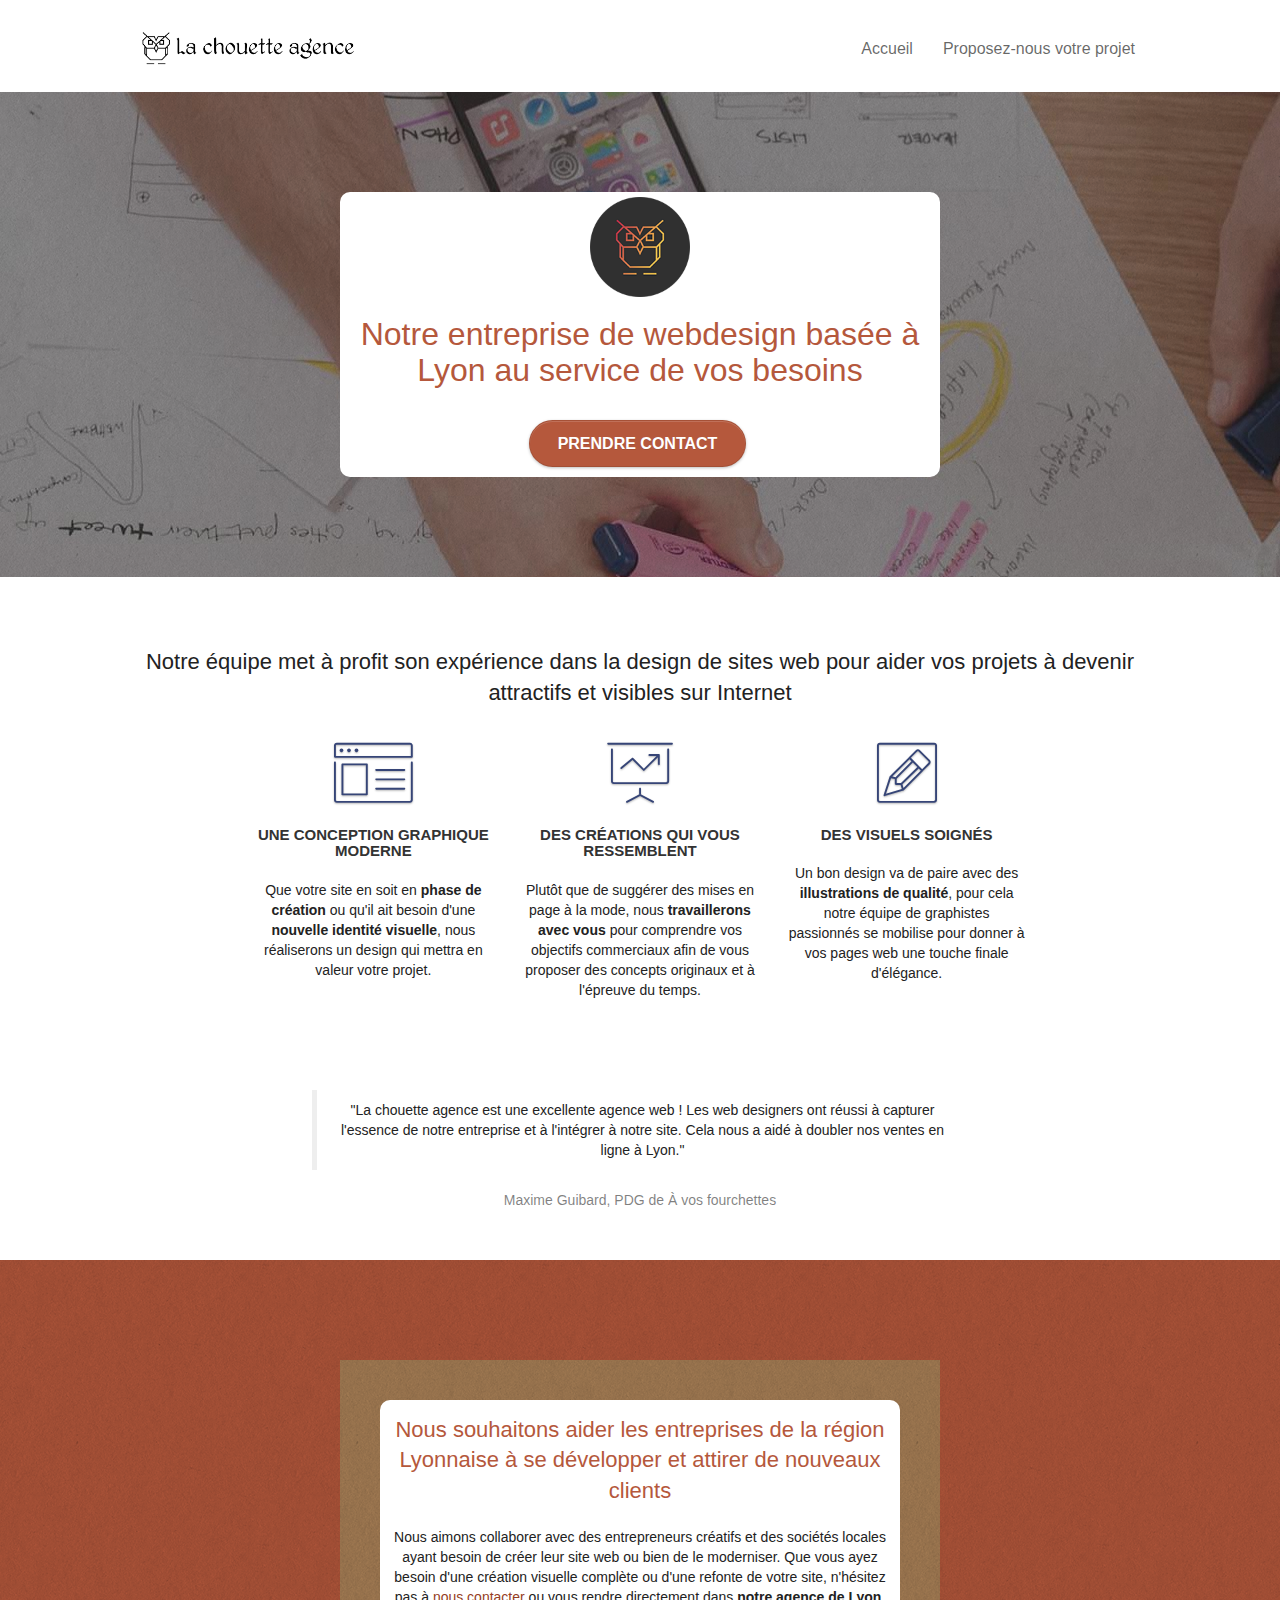
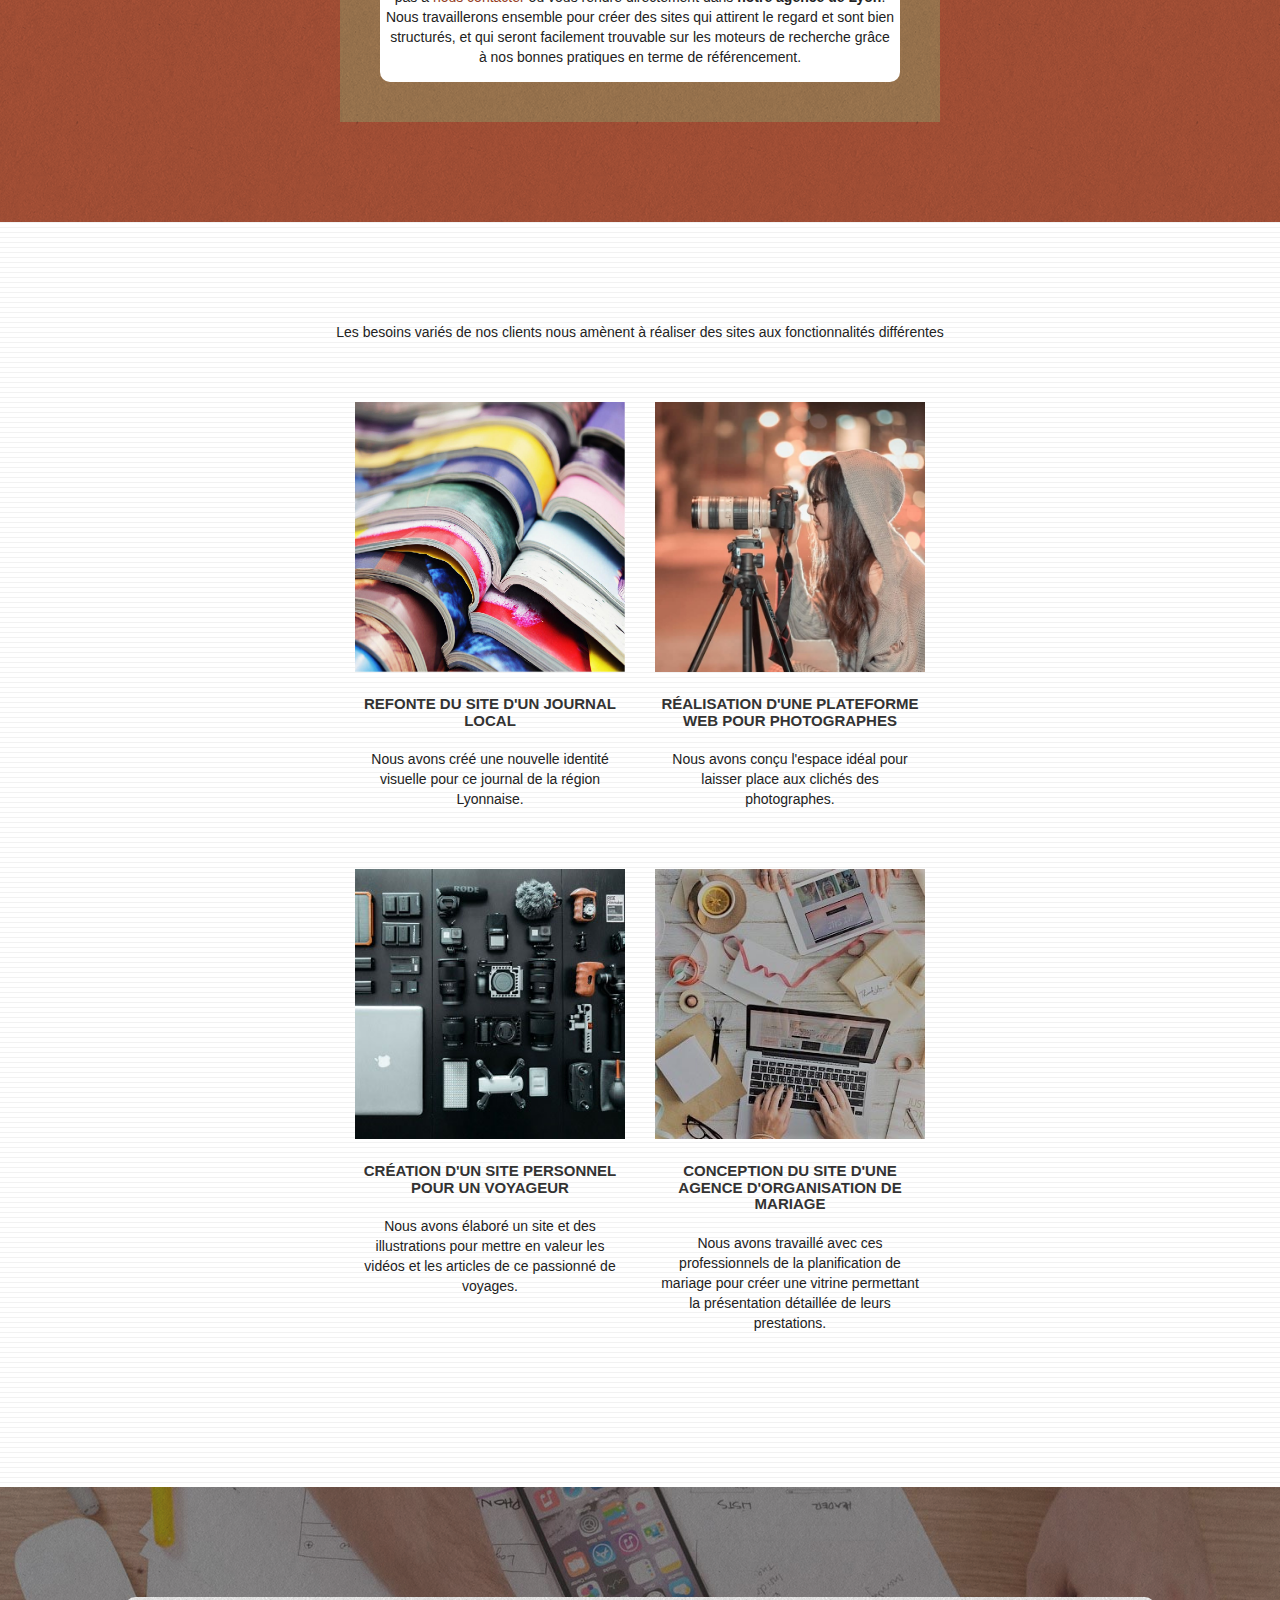
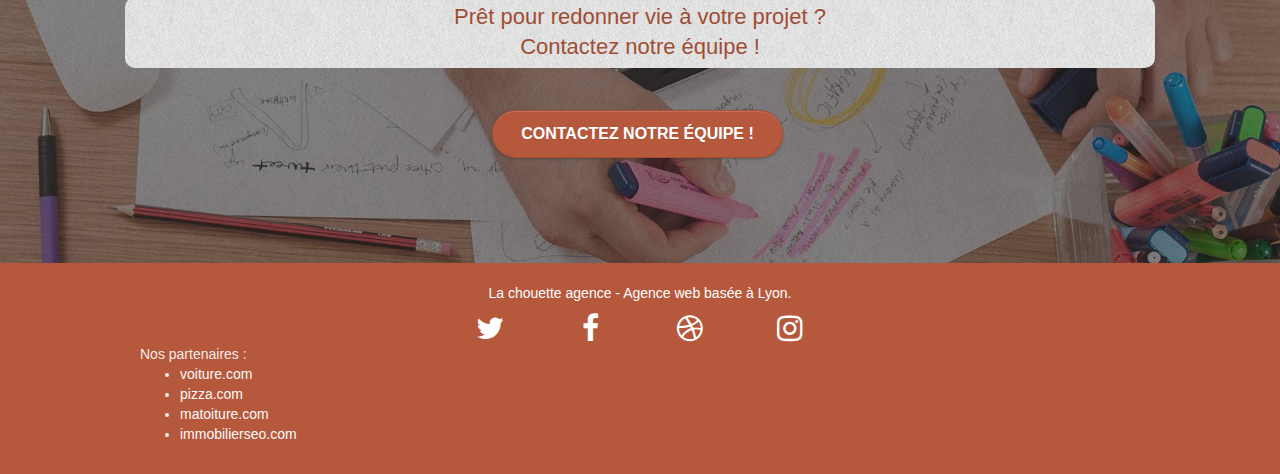
==== index.html @ 87bae9f2 "MODIFIED menu on contact page" ====
<!doctype html>
<html lang="fr">
<head>

    <title>Entreprise de webdesign à Lyon - La chouette agence</title>
    <meta charset="utf-8">
    <meta name="description" content="Notre agence de webdesign lyonnaise valorise vos projets, mettant son savoir-faire graphique au service de la modernisation ou création de designs attractifs">
    <meta name="keywords" content="seo, google, site web, site internet, agence design paris, agence design, agence design,agence design,agence design,agence design,agence design,agence design,agence design,agence design">
    <meta name="viewport" content="width=device-width, initial-scale=1.0, viewport-fit=cover">
    <link rel="shortcut icon" type="image/png" href="favicon.jpg">
    
	<link rel="stylesheet" type="text/css" href="./css/bootstrap.css">
	<link rel="stylesheet" type="text/css" href="style.css">
	<link rel="stylesheet" type="text/css" href="./css/font-awesome.css">
	<link rel="stylesheet" type="text/css" href="./css/et-line.css">
	
    
	<script src="./js/jquery-2.1.0.js"></script>
	<script src="./js/bootstrap.js"></script>
	<script src="./js/blocs.js"></script>
	<script src="./js/jquery.touchSwipe.js" defer></script>
	<script src="./js/gmaps.js"></script>

    
<!-- Analytics -->
 
<!-- Analytics END -->
    
</head>
<body>
<!-- Principal conteneur -->
<div class="page-container">
    
<!-- bloc-0 -->
<div class="bloc bgc-white l-bloc " id="bloc-0">
	<div class="container bloc-sm">

		<nav class="navbar row">
			<div class="navbar-header">
				<a class="navbar-brand" href="index.html"><img src="img/la-chouette-agence.png" alt="La chouette agence" height="40" /></a>
				<button id="nav-toggle" type="button" class="ui-navbar-toggle navbar-toggle" data-toggle="collapse" data-target=".navbar-1">
					<span class="sr-only">Toggle navigation</span><span class="icon-bar"></span><span class="icon-bar"></span><span class="icon-bar"></span>
				</button>
			</div>
			<div class="collapse navbar-collapse navbar-1 special-dropdown-nav">
				<ul class="site-navigation nav navbar-nav">
					<li>
						<a href="index.html">Accueil</a>
					</li>
					<li>
					</li>
					<li>
						<a href="proposer-un-projet.html">Proposez-nous votre projet</a>
					</li>
				</ul>
			</div>
		</nav>
	</div>
</div>
<!-- bloc-0 END -->

<!-- bloc-1-presentation -->
<div class="bloc bgc-dark-slate-blue bg-banniere d-bloc bg-t-edge bloc-bg-texture texture-paper b-parallax" id="bloc-1-hero">
	<div class="container bloc-lg">
		<div class="row tight-width-whitespace">
			<div class="col-sm-12 contrast">
				<img src="img/logo.png" class="center-block image-resize-mode" width="100" alt="Logo La chouette agence" />
				<h1 class="text-center hero-bloc-text tc-white ">
					Notre entreprise de webdesign basée à Lyon au service de vos besoins
				</h1>
				<div class="text-center">
					<a href="proposer-un-projet.html" class="btn btn-lg btn-clean btn-rd cta-hero btn-atomic-tangerine" id="cta-hero">Prendre contact</a>
				</div>
			</div>
		</div>
	</div>
</div>
<!-- bloc-1-presentation END -->

<!-- bloc-2-services -->
<div class="bloc bgc-white l-bloc" id="bloc-2-services">
	<div class="container bloc-md">
		<div class="row">
			<div class="col-sm-12 text-center">
				<h2>Notre équipe met à profit son expérience dans la design de sites web pour aider vos projets à devenir attractifs et visibles sur Internet</h2>
			</div>
		</div>
		<div class="row voffset-lg med-width-whitespace">
			<div class="col-sm-4">
				<div class="text-center">
					<span class="et-icon-browser sm-shadow icon-dark-slate-blue icons icon-lg"></span>
				</div>
				<h3 class="mg-md text-center">
					Une conception graphique moderne
				</h3>
				<p class="text-center ">
					Que votre site en soit en <strong>phase de création</strong> ou qu'il ait besoin d'une <strong>nouvelle identité visuelle</strong>, nous réaliserons un design qui mettra en valeur votre projet.
				</p>
			</div>
			<div class="col-sm-4">
				<div class="text-center">
					<span class="et-icon-presentation sm-shadow icon-dark-slate-blue icons icon-lg"></span>
				</div>
				<h3 class="mg-md text-center">
					Des créations qui vous ressemblent
				</h3>
				<p class="text-center ">
					Plutôt que de suggérer des mises en page à la mode, nous <strong>travaillerons avec vous</strong> pour comprendre vos objectifs commerciaux afin de vous proposer des concepts originaux et à l'épreuve du temps.
				</p>
			</div>
			<div class="col-sm-4">
				<div class="text-center">
					<span class="et-icon-edit sm-shadow icon-dark-slate-blue icons icon-lg"></span>
				</div>
				<h3 class="mg-md text-center">
					Des visuels soignés
				</h3>
				<p class="text-center ">
					Un bon design va de paire avec des <strong>illustrations de qualité</strong>, pour cela notre équipe de graphistes passionnés se mobilise pour donner à vos pages web une touche finale d'élégance.
				</p>
			</div>
		</div>
		<div class="row voffset-lg voffset">
			<div class="col-xs-12 col-md-8 col-md-offset-2 text-center">
				<figure>
					<blockquote>
						<p>"La chouette agence est une excellente agence web ! Les web designers ont réussi à capturer l'essence de notre entreprise et à l'intégrer à notre site. Cela nous a aidé à doubler nos ventes en ligne à Lyon."</p>
					</blockquote>
					<figcaption>Maxime Guibard, PDG de À vos fourchettes</figcaption>
				</figure>
			</div>
		</div>
	</div>
</div>
<!-- bloc-2-services END -->

<!-- bloc-3-what-i-do -->
<div class="bloc tc-white bgc-atomic-tangerine bg-presentation d-bloc bloc-bg-texture texture-paper b-parallax" id="bloc-3-what-i-do">
	<div class="container bloc-lg">
		<div class="row tight-width-whitespace black-background">
			<div class="col-sm-12 contrast">
				<h2 class="mg-md text-center tc-white">
					Nous souhaitons aider les entreprises de la région Lyonnaise à se développer et attirer de nouveaux clients
				</h2>
				<p class="text-center black">
					Nous aimons collaborer avec des entrepreneurs créatifs et des sociétés locales ayant besoin de <strong></strong>créer leur site web ou bien de le moderniser</strong>. Que vous ayez besoin d'une création visuelle complète ou d'une refonte de votre site, n'hésitez pas à <a href="proposer-un-projet.html">nous contacter</a> ou vous rendre directement dans <strong>notre agence de Lyon</strong>. Nous travaillerons ensemble pour créer des sites qui attirent le regard et sont bien structurés, et qui seront facilement trouvable sur les moteurs de recherche grâce à nos bonnes pratiques en terme de référencement.
				</p>
			</div>
		</div>
	</div>
</div>
<!-- bloc-3-what-i-do END -->

<!-- bloc-4-portfolio -->
<div class="bloc bgc-white bg-lines-h2-bg bg-repeat l-bloc" id="bloc-4-portfolio">
	<div class="container bloc-lg">
		<div class="row">
			<div class="col-sm-12 text-center">
				<p>Les besoins variés de nos clients nous amènent à réaliser des sites aux fonctionnalités différentes</p>
			</div>
		</div>
		<div class="row tight-width-whitespace portfolio-row">
			<div class="col-sm-6">
				<a href="#" data-lightbox="img/realisation-site-journal-local.jpg" data-gallery-id="gallery-1" data-caption="Refonte du site d'un journal local" data-frame="snapshot-lb"><img src="img/realisation-site-journal-local.jpg" alt="Site web journal local" class="img-responsive portfolio-thumb" /></a>
				<h3 class="mg-md text-center">
					Refonte du site d'un journal local
				</h3>
				<p class="text-center">
					Nous avons créé une nouvelle identité visuelle pour ce journal de la région Lyonnaise.
				</p>
			</div>
			<div class="col-sm-6">
				<a href="#" data-lightbox="img/realisation-site-photographe.jpg" data-gallery-id="gallery-1" data-caption="Réalisation d'une plateforme web pour photographes" data-frame="snapshot-lb"><img src="img/realisation-site-photographe.jpg" class="img-responsive portfolio-thumb" alt="
					Plate-forme internet pour photographes" /></a>
				<h3 class="mg-md text-center">
					Réalisation d'une plateforme web pour photographes
				</h3>
				<p class="text-center">
					Nous avons conçu l'espace idéal pour laisser place aux clichés des photographes.
				</p>
			</div>
		</div>
		<div class="row tight-width-whitespace portfolio-row">
			<div class="col-sm-6">
				<a href="#" data-lightbox="img/realisation-site-voyageur.jpg" data-gallery-id="gallery-1" data-caption="Création d'un site personnel pour un voyageur" data-frame="snapshot-lb"><img src="img/realisation-site-voyageur.jpg" class="img-responsive portfolio-thumb" alt="Site personnel pour voyageur"/></a>
				<h3 class="mg-md text-center">
					Création d'un site personnel pour un voyageur
				</h3>
				<p class="text-center">
					Nous avons élaboré un site et des illustrations pour mettre en valeur les vidéos et les articles de ce passionné de voyages.
				</p>
			</div>
			<div class="col-sm-6">
				<a href="#" data-lightbox="img/realisation-site-agence-mariage.jpg" data-gallery-id="gallery-1" data-caption="Conception du site d'une agence d'organisation de mariage" data-frame="snapshot-lb"><img src="img/realisation-site-agence-mariage.jpg" class="img-responsive portfolio-thumb" alt="Site web pour agence de mariage" /></a>
				<h3 class="mg-md text-center">
					Conception du site d'une agence d'organisation de mariage
				</h3>
				<p class="text-center">
					Nous avons travaillé avec ces professionnels de la planification de mariage pour créer une vitrine permettant la présentation détaillée de leurs prestations.
				</p>
			</div>
		</div>
	</div>
</div>
<!-- bloc-4-portfolio END -->

<!-- bloc-5-cta -->
<div class="bloc bgc-dark-slate-blue bg-banniere d-bloc bloc-bg-texture texture-paper" id="bloc-5-cta">
	<div class="container bloc-lg">
		<div class="row">
			<h2 class="mg-md text-center tc-white contrast">
				Prêt pour redonner vie à votre projet ?<br>Contactez notre équipe !
			</h2>
			<div class="col-sm-12 text-center">
				<a href="proposer-un-projet.html" class="btn btn-atomic-tangerine btn-clean btn-rd btn-lg cta-hero">Contactez notre équipe !</a>
			</div>
		</div>
	</div>
</div>
<!-- bloc-5-cta END -->

<!-- Footer - bloc-8 -->
<div class="bloc bgc-atomic-tangerine d-bloc" id="bloc-8">
	<div class="container bloc-sm">
		<div class="row">
			<div class="col-sm-12">
				<p class="text-center white">
					La chouette agence - Agence web basée à Lyon.<br>
				</p>
				<div class="row row-no-gutters social">
					<div class="col-sm-3">
						<div class="text-center">
							<a class="social" href="index.html"><span class="fa fa-twitter icon-md"></span></a>
						</div>
					</div>
					<div class="col-sm-3">
						<div class="text-center">
							<a class="social" href="index.html"><span class="fa fa-facebook icon-md"></span></a>
						</div>
					</div>
					<div class="col-sm-3">
						<div class="text-center">
							<a class="social" href="index.html"><span class="fa fa-dribbble icon-md"></span></a>
						</div>
					</div>
					<div class="col-sm-3">
						<div class="text-center">
							<a class="social" href="index.html"><span class="fa fa-instagram icon-md"></span></a>
						</div>
					</div>
				</div>
				<div class="row">
					<div class="col-sm-4">
						Nos partenaires :
							<ul>
								<li><a href="voiture.com" rel="nofollow">voiture.com</a></li>
								<li><a href="pizza.com" rel="nofollow">pizza.com</a></li>
								<li><a href="matoiture.com" rel="nofollow">matoiture.com</a></li>
								<li><a href="immobilierseo.com" rel="nofollow">immobilierseo.com</a></li>
							</ul>		
					</div>
				</div>
			</div>
		</div>
	</div>
</div>
<!-- Footer - bloc-8 END -->

</div>
<!-- Principal conteneur END -->
    

</body>
</html>
---- style.css ----
body {
    margin: 0;
    padding: 0;
    background: #FFF;
    overflow-x: hidden;
    -webkit-font-smoothing: antialiased;
    -moz-osx-font-smoothing: grayscale;
}

a,
button {
    transition: all .3s ease-in-out;
    /* outline: none!important; */
}

a:hover {
    text-decoration: none;
    cursor: pointer;
}

.contrast { /* better color contrast for texts over images */
    background: #FFFFFF;
    border-radius: 10px;
    padding: 5px;
}

#page-loading-blocs-notifaction {
    position: fixed;
    top: 0;
    bottom: 0;
    width: 100%;
    z-index: 100000;
    background: #FFFFFF url("img/pageload-spinner.gif") no-repeat center center;
}

.bloc {
    width: 100%;
    clear: both;
    background: 50% 50% no-repeat;
    padding: 0 50px;
    -webkit-background-size: cover;
    -moz-background-size: cover;
    -o-background-size: cover;
    background-size: cover;
    position: relative;
}

.bloc .container {
    padding-left: 0;
    padding-right: 0;
}

.bloc-lg {
    padding: 100px 50px;
}

.bloc-md {
    padding: 50px;
}

.bloc-sm {
    padding: 20px 50px;
}

.bg-center,
.bg-l-edge,
.bg-r-edge,
.bg-t-edge,
.bg-b-edge,
.bg-tl-edge,
.bg-bl-edge,
.bg-tr-edge,
.bg-br-edge,
.bg-repeat {
    -webkit-background-size: auto!important;
    -moz-background-size: auto!important;
    -o-background-size: auto!important;
    background-size: auto!important;
}

.bg-repeat {
    background: repeat;
}

.bg-t-edge {
    background: top no-repeat;
}

.bloc-bg-texture::before {
    content: "";
    background-size: 2px 2px;
    position: absolute;
    top: 0;
    bottom: 0;
    left: 0;
    right: 0;
}

.texture-paper::before {
    background: url("img/texture-paper.png");
    background-size: 280px 280px;
    opacity: 0.5; /* less visible for better color contrast */
}

.b-parallax {
    background-attachment: fixed;
}

.d-bloc {
    color: rgba(255, 255, 255, 0.9);
}

.d-bloc button:hover {
    color: rgba(255, 255, 255, .9);
}

.d-bloc .icon-round,
.d-bloc .icon-square,
.d-bloc .icon-rounded,
.d-bloc .icon-semi-rounded-a,
.d-bloc .icon-semi-rounded-b {
    border-color: rgba(255, 255, 255, .9);
}

.d-bloc .divider-h span {
    border-color: rgba(255, 255, 255, .2);
}

.d-bloc .a-btn,
.d-bloc .navbar a,
.d-bloc .navbar-brand,
.d-bloc a .icon-sm,
.d-bloc a .icon-md,
.d-bloc a .icon-lg,
.d-bloc a .icon-xl,
.d-bloc h1 a,
.d-bloc h2 a,
.d-bloc h3 a,
.d-bloc h4 a,
.d-bloc h5 a,
.d-bloc h6 a {
    color: rgb(255, 255, 255);
}

.d-bloc .a-btn:hover,
.d-bloc .navbar a:hover,
.d-bloc .navbar-brand:hover,
.d-bloc a:hover .icon-sm,
.d-bloc a:hover .icon-md,
.d-bloc a:hover .icon-lg,
.d-bloc a:hover .icon-xl,
.d-bloc h1 a:hover,
.d-bloc h2 a:hover,
.d-bloc h3 a:hover,
.d-bloc h4 a:hover,
.d-bloc h5 a:hover,
.d-bloc h6 a:hover,
.d-bloc p a:hover {
    color: rgba(255, 255, 255, .6);
}

.d-bloc .navbar-toggle .icon-bar {
    background: rgba(255, 255, 255, 1);
}

.d-bloc .btn-wire,
.d-bloc .btn-wire:hover {
    color: rgba(255, 255, 255, 1);
    border-color: rgba(255, 255, 255, 1);
}

.d-bloc .panel {
    color: rgba(0, 0, 0, .5);
}

.d-bloc .panel button:hover {
    color: rgba(0, 0, 0, .7);
}

.d-bloc .panel icon {
    border-color: rgba(0, 0, 0, .7);
}

.d-bloc .panel .divider-h span {
    border-color: rgba(0, 0, 0, .1);
}

.d-bloc .panel .a-btn {
    color: rgba(0, 0, 0, .6);
}

.d-bloc .panel .a-btn:hover {
    color: rgba(0, 0, 0, 1);
}

.d-bloc .panel .btn-wire,
.d-bloc .panel .btn-wire:hover {
    color: rgba(0, 0, 0, .7);
    border-color: rgba(0, 0, 0, .3);
}

.d-bloc .panel,
.l-bloc {
    color: rgba(0, 0, 0, .5);
}

.d-bloc .panel button:hover,
.l-bloc button:hover {
    color: rgba(0, 0, 0, .7);
}

.l-bloc .icon-round,
.l-bloc .icon-square,
.l-bloc .icon-rounded,
.l-bloc .icon-semi-rounded-a,
.l-bloc .icon-semi-rounded-b {
    border-color: rgba(0, 0, 0, .7);
}

.d-bloc .panel .divider-h span,
.l-bloc .divider-h span {
    border-color: rgba(0, 0, 0, .1);
}

.d-bloc .panel .a-btn,
.l-bloc .a-btn,
.l-bloc .navbar a,
.l-bloc .navbar-brand,
.l-bloc a .icon-sm,
.l-bloc a .icon-md,
.l-bloc a .icon-lg,
.l-bloc a .icon-xl,
.l-bloc h1 a,
.l-bloc h2 a,
.l-bloc h3 a,
.l-bloc h4 a,
.l-bloc h5 a,
.l-bloc h6 a,
.l-bloc p a {
    color: rgba(0, 0, 0, .6);
}

.d-bloc .panel .a-btn:hover,
.l-bloc .a-btn:hover,
.l-bloc .navbar a:hover,
.l-bloc .navbar-brand:hover,
.l-bloc a:hover .icon-sm,
.l-bloc a:hover .icon-md,
.l-bloc a:hover .icon-lg,
.l-bloc a:hover .icon-xl,
.l-bloc h1 a:hover,
.l-bloc h2 a:hover,
.l-bloc h3 a:hover,
.l-bloc h4 a:hover,
.l-bloc h5 a:hover,
.l-bloc h6 a:hover,
.l-bloc p a:hover {
    color: rgba(0, 0, 0, 1);
}

.l-bloc .navbar-toggle .icon-bar {
    color: rgba(0, 0, 0, .6);
}

.d-bloc .panel .btn-wire,
.d-bloc .panel .btn-wire:hover,
.l-bloc .btn-wire,
.l-bloc .btn-wire:hover {
    color: rgba(0, 0, 0, .7);
    border-color: rgba(0, 0, 0, .3);
}

.voffset {
    margin-top: 30px;
}

.voffset-lg {
    margin-top: 80px;
}

.row-no-gutters {
    margin-right: 0;
    margin-left: 0;
}

.row.row-no-gutters > [class^="col-"],
.row.row-no-gutters > [class*=" col-"] {
    padding-right: 0;
    padding-left: 0;
}

#bloc-1-hero h1 {
    font-size: 32px;
}

.navbar {
    margin-bottom: 0;
    z-index: 1;
}

.navbar-brand {
    height: auto;
    padding: 3px 15px;
    font-size: 25px;
    font-weight: normal;
    font-weight: 600;
    line-height: 44px;
}

.navbar-brand img {
    max-height: 200px;
    margin: 0 5px 0 0;
    display: inline;
}

.navbar-brand img[src$=svg] {
    min-width: 100px;
}

.nav-center .navbar-brand img {
    margin: 0;
}

.navbar .nav {
    padding-top: 2px;
    margin-right: -16px;
    float: right;
    z-index: 1;
}

.nav > li {
    float: left;
    margin-top: 4px;
    font-size: 16px;
}

.navbar-nav .open .dropdown-menu > li > a {
    text-align: inherit;
}

.nav > li a:hover,
.nav > li a:focus {
    background: transparent;
}

.navbar-toggle {
    margin: 10px 10px 0 0;
    border: 0px;
}

.navbar-toggle:hover {
    background: transparent!important;
}

.navbar-toggle .icon-bar {
    background-color: rgba(0, 0, 0, .5);
    width: 26px;
}

.nav-invert .navbar .nav {
    float: left;
}

.nav-invert .navbar-header,
.nav-invert .navbar-brand {
    float: right;
    position: relative;
    z-index: 2;
}

@media (min-width: 768px) {
    .site-navigation {
        position: absolute;
        top: 50%;
        right: 20px;
        transform: translate(0, -50%);
        -webkit-transform: translateY(-50%);
    }
    .nav > li .dropdown-menu a,
    .nav > li .dropdown-menu a:hover {
        color: #484848;
    }
    .nav-invert .site-navigation {
        left: 0;
        right: 0;
    }
    .nav-center {
        text-align: center;
    }
    .nav-center .navbar-header {
        width: 100%;
    }
    .nav-center .navbar-header,
    .nav-center .navbar-brand,
    .nav-center .nav > li {
        float: none;
        display: inline-block;
    }
    .nav-center .site-navigation {
        position: relative;
        width: 100%;
        right: 0;
        margin-right: 0px;
        margin-top: 20px;
    }
    .nav-center.mini-nav .navbar-toggle {
        float: none;
        margin: 10px auto 0;
    }
}

.nav > li > .dropdown a {
    background: none!important;
    display: block;
    padding: 14px 15px;
}

nav .caret {
    margin: 0 5px;
}

.dropdown-menu .dropdown-menu {
    top: -8px;
    left: 100%;
}

.dropdown-menu .dropmenu-flow-right {
    top: 100%;
    left: 0;
    margin-left: -1px;
    border-top-left-radius: 0;
    border-top-right-radius: 0;
}

.dropdown-menu .dropdown span {
    border: 4px solid black;
    border-top-color: transparent;
    border-right-color: transparent;
    border-bottom-color: transparent;
    margin: 6px -5px 0 0!important;
    float: right;
}

.mg-md {
    margin-top: 10px;
    margin-bottom: 20px;
}

.mg-lg {
    margin-top: 10px;
    margin-bottom: 40px;
}

.btn {
    margin: 0 5px 5px 0;
}

.btn.pull-right {
    margin: 0 0 5px 5px;
}

.btn-d,
.btn-d:hover,
.btn-d:focus {
    color: #FFF;
    background: rgba(0, 0, 0, .3);
}
/* 
button {
    outline: none!important; 
}
*/
.btn-rd {
    border-radius: 40px;
}

.btn-clean {
    border: 1px solid rgba(0, 0, 0, .08);
    border-bottom-color: rgba(0, 0, 0, .1);
    text-shadow: 0 1px 0 rgba(0, 0, 1, .1);
    box-shadow: 0 1px 3px rgba(0, 0, 1, .25), inset 0 1px 0 0 rgba(255, 255, 255, .15);
}

.icon-md {
    font-size: 30px!important;
}

.icon-lg {
    font-size: 60px!important;
}

.sm-shadow {
    text-shadow: 0 1px 2px rgba(0, 0, 0, .3);
}

.panel-sq,
.panel-sq .panel-heading,
.panel-sq .panel-footer {
    border-radius: 0;
}

.panel-rd {
    border-radius: 30px;
}

.panel-rd .panel-heading {
    border-radius: 29px 29px 0 0;
}

.panel-rd .panel-footer {
    border-radius: 0 0 29px 29px;
}

.form-control {
    border-color: rgba(0, 0, 0, .1);
    box-shadow: none;
}

.scrollToTop {
    width: 40px;
    height: 40px;
    position: fixed;
    bottom: 20px;
    right: 20px;
    opacity: 0;
    z-index: 500;
    transition: all .3s ease-in-out;
}

.scrollToTop span {
    margin-top: 6px;
}

.showScrollTop {
    font-size: 14px;
    opacity: 1;
}

a[data-lightbox] {
    position: relative;
    display: block;
    text-align: center;
}

a[data-lightbox]:hover::before {
    content: "+";
    font-family: "HelveticaNeue-Light", "Helvetica Neue Light", "Helvetica Neue", Helvetica, Arial;
    font-size: 32px;
    width: 50px;
    height: 50px;
    margin-left: -25px;
    border-radius: 50%;
    background: rgba(0, 0, 0, .6);
    color: #FFF;
    font-weight: 100;
    z-index: 1;
    position: absolute;
    top: 50%;
    transform: translateY(-50%);
    -webkit-transform: translateY(-50%);
}

a[data-lightbox]:hover img {
    opacity: 0.6;
    -webkit-animation-fill-mode: none;
    animation-fill-mode: none;
}

#lightbox-modal {
    display: flex;
    align-items: center;
}

#lightbox-modal .modal-dialog {
    width: 90%;
    max-width: 900px;
    margin: 0 auto 0;
}

#lightbox-modal .modal-dialog img {
    max-height: 90vh;
    margin: 0 auto;
}

.lightbox-caption {
    padding: 20px;
    color: #FFF;
    background: rgba(0, 0, 0, .5);
    position: absolute;
    left: 15px;
    right: 15px;
    bottom: 5px;
}

.close-lightbox {
    color: #FFF;
    font-size: 30px;
    position: absolute;
    top: 20px;
    right: 20px;
    z-index: 20;
    background: rgba(0, 0, 0, .5);
    border: none;
    line-height: 30px;
    padding: 0 9px 5px;
    opacity: 0.3;
}

.close-lightbox:hover,
.next-lightbox:hover,
.prev-lightbox:hover {
    opacity: 1.0;
    color: #FFF;
}

.next-lightbox,
.prev-lightbox {
    font-size: 20px;
    color: rgba(255, 255, 255, .9);
    background: rgba(0, 0, 0, .5);
    transition: all .2s ease-in-out;
    position: absolute;
    top: 45%;
    z-index: 1;
    opacity: 0.4;
}

.next-lightbox {
    padding: 6px 8px 1px 13px;
    right: 25px;
}

.prev-lightbox {
    padding: 6px 13px 1px 10px;
    left: 25px;
}

.snapshot-lb .modal-body {
    padding-bottom: 45px;
}

.snapshot-lb .lightbox-caption {
    padding: 0;
    color: rgba(0, 0, 0, .5);
    background: none;
}

h1,
h2,
h3,
h4,
h5,
h6,
p,
label,
.btn {
    font-family: "helvetica";
    font-weight: 400;
    color: #222222!important;
}

.col-sm-1 a {
    color: #FFFCFA;
}

.container {
    max-width: 1000px;
}

.hero-bloc-text {
    font-size: 38px;
}

.hero-bloc-text-sub {
    font-size: 36px;
}

.statement-bloc-text {
    line-height: 26px;
    font-style: italic;
    font-size: 20px;
    text-align: center;
    font-weight: lighter;
    max-width: 520px;
    margin: auto auto auto auto;
}

p {
    font-size: 14px; /* text easier to read */
}

.tight-width-whitespace {
    max-width: 600px;
    margin: auto auto auto auto;
}

.h1 {
    font-size: 25px;
    font-family: "Open Sans";
}

.cta-hero {
    margin-top: 22px;
    color: #FFFFFF!important;
    text-transform: uppercase;
    padding: 12px 28px 12px 28px;
    font-size: 16px;
    font-weight: 700;
}

.social {
    max-width: 400px;
    margin: auto auto auto auto;
}

h2 {
    font-size: 22px;
    line-height: 1.4em;
}

h3 {
    font-size: 15px;
    text-transform: uppercase;
    font-weight: 700;
    color: #333333!important;
}

.med-width-whitespace {
    max-width: 800px;
    margin: auto auto auto auto;
    box-shadow: 0px 0px 0px #000000;
}

h1 {
    color: #333333!important;
}

h4 {
    color: #333333!important;
}

.icons {
    margin-bottom: 14px;
    margin-top: 24px;
}

.white {
    color: #FFFFFF!important;
}

.portfolio-thumb {
    margin-bottom: 24px;
}

.portfolio-row {
    margin-bottom: 44px;
    margin-top: 50px;
}

.avatar {
    box-shadow: 0px 4px 9px rgba(0, 0, 0, 0.3);
}

.black-background {
    background-color: rgba(165, 147, 99, 0.7);
    padding: 40px 40px 40px 40px;
}

.bold-link {
    font-weight: 900;
    text-decoration: underline!important;
}

.bgc-white {
    background-color: #FFFFFF;
}

.bgc-dark-slate-blue {
    background-color: #364577;
}

.bgc-atomic-tangerine {
    background-color: #B5583C;
}

.tc-white {
    color: #B5583C!important;
}

.btn-atomic-tangerine {
    background: #B5583C;
    color: #FFFFFF!important;
}

.btn-atomic-tangerine:hover {
    background: #853b19!important;
    color: #FFFFFF!important;
}

.ltc-white {
    color: #FFFFFF!important;
}

.ltc-white:hover {
    color: #cccccc!important;
}

.ltc-atomic-tangerine {
    color: #B5583C!important;
}

.ltc-atomic-tangerine:hover {
    color: #c27956!important;
}

.icon-dark-slate-blue {
    color: #364577!important;
    border-color: #364577!important;
}

.bg-dots-bg {
    background-image: url("img/dots-bg.png");
}

.bg-lines-h2-bg {
    background-image: url("img/lines-h2-bg.png");
}

.bg-banniere {
    background-image: url("img/illustration-webdesign-banniere.jpg");
}

.bg-presentation {
    background-image: url("img/illustration-webdesign-presentation.jpg");
}

@media (max-width: 1024px) {
    .bloc {
        padding-left: 20px;
        padding-right: 20px;
    }
    .bloc.full-width-bloc,
    .bloc-tile-2.full-width-bloc .container,
    .bloc-tile-3.full-width-bloc .container,
    .bloc-tile-4.full-width-bloc .container {
        padding-left: 0;
        padding-right: 0;
    }
}

@media (max-width: 992px) and (min-width: 768px) {
    .navbar .nav {
        max-width: 80%
    }
    .nav-center.navbar .nav {
        max-width: 100%
    }
}

@media only screen and (min-device-width: 768px) and (max-device-width: 1024px) and (orientation: landscape) {
    .b-parallax {
        background-attachment: scroll;
    }
}

@media only screen and (min-device-width: 1024px) and (max-device-width: 1366px) and (-webkit-min-device-pixel-ratio: 1.5) {
    .b-parallax {
        background-attachment: scroll;
    }
}

@media (max-width: 991px) {
    .container {
        width: 100%;
    }
    .b-parallax {
        background-attachment: scroll;
    }
    .page-container,
    #hero-bloc {
        overflow-x: hidden;
        position: relative;
    }
    .bloc {
        padding-left: constant(safe-area-inset-left);
        padding-right: constant(safe-area-inset-right);
    }
    .bloc-group,
    .bloc-group .bloc {
        display: block;
        width: 100%;
    }
    .bloc-fill-screen .fill-bloc-top-edge,
    .bloc-fill-screen .fill-bloc-bottom-edge {
        padding: 0 20px;
        padding-left: constant(safe-area-inset-left);
        padding-right: constant(safe-area-inset-right);
    }
}

@media (max-width: 767px) {
    .page-container {
        overflow-x: hidden;
        position: relative;
    }
    h1,
    h2,
    h3,
    h4,
    h5,
    h6,
    p,
    #disqus_thread {
        padding-left: 10px!important;
        padding-right: 10px!important;
    }
    .b-parallax {
        background-attachment: scroll;
    }
    .navbar .nav {
        padding-top: 0;
        border-top: 1px solid rgba(0, 0, 0, .2);
        float: none!important;
    }
    .navbar.row {
        margin-left: 0;
        margin-right: 0;
    }
    .site-navigation {
        position: inherit;
        transform: none;
        -webkit-transform: none;
        -ms-transform: none;
    }
    .nav > li {
        margin-top: 0;
        border-bottom: 1px solid rgba(0, 0, 0, .1);
        background: rgba(0, 0, 0, .05);
        text-align: left;
        padding-left: 15px;
        width: 100%;
    }
    .nav > li:hover {
        background: rgba(0, 0, 0, .08);
    }
    .dropdown .dropdown a .caret {
        float: none;
        margin: 5px 0 0 10px!important;
        border: 4px solid black;
        border-bottom-color: transparent;
        border-right-color: transparent;
        border-left-color: transparent;
    }
    #hero-bloc .navbar .nav {
        background: rgba(0, 0, 0, .8);
    }
    #hero-bloc .navbar .nav a {
        color: rgba(255, 255, 255, .6);
    }
    .hero {
        padding: 50px 0;
    }
    .hero-nav {
        left: -1px;
        right: -1px;
    }
    .navbar-collapse {
        padding: 0;
        overflow-x: hidden;
        -webkit-box-shadow: none;
        box-shadow: none;
    }
    .navbar-brand img {
        max-height: 40px;
        width: auto;
    }
    .nav-invert .navbar-header {
        float: none;
        width: 100%;
    }
    .nav-invert .navbar-toggle {
        float: left;
        margin-left: 10px;
    }
    .bloc {
        padding-left: 0;
        padding-right: 0;
    }
    .bloc-xxl,
    .bloc-xl,
    .bloc-lg {
        padding: 40px 0;
        color:#FFFFFF;
    }
    .bloc-sm,
    .bloc-md {
        padding-left: 0;
        padding-right: 0;
    }
    .bloc-tile-2 .container,
    .bloc-tile-3 .container,
    .bloc-tile-4 .container,
    .bloc-fill-screen .fill-bloc-top-edge,
    .bloc-fill-screen .fill-bloc-bottom-edge {
        padding-left: 0;
        padding-right: 0;
    }
    .a-block {
        padding: 0 10px;
    }
    .btn-dwn {
        display: none;
    }
    .voffset {
        margin-top: 5px;
    }
    .voffset-md {
        margin-top: 20px;
    }
    .voffset-lg {
        margin-top: 30px;
    }
    form {
        padding: 5px;
    }
    .close-lightbox {
        display: inline-block;
    }
    .blocsapp-device-iphone5 {
        background-size: 216px 425px;
        padding-top: 60px;
        width: 216px;
        height: 425px;
    }
    .blocsapp-device-iphone5 img {
        width: 180px;
        height: 320px;
    }
}

@media (max-width: 400px) {
    .bloc {
        padding-left: 0;
        padding-right: 0;
    }
}

@media (max-width: 767px) {
    .bloc-mob-center-text {
        text-align: center;
    }
}
---- css/et-line.css ----
@font-face {
    font-family: et-line;
    src: url(../fonts/et-line.eot);
    src: url(../fonts/et-line.eot?#iefix) format('embedded-opentype'), url(../fonts/et-line.woff) format('woff'), url(../fonts/et-line.ttf) format('truetype'), url(../fonts/et-line.svg#et-line) format('svg');
    font-weight: 400;
    font-style: normal
}

.et-icon-adjustments,
.et-icon-alarmclock,
.et-icon-anchor,
.et-icon-aperture,
.et-icon-attachment,
.et-icon-bargraph,
.et-icon-basket,
.et-icon-beaker,
.et-icon-bike,
.et-icon-book-open,
.et-icon-briefcase,
.et-icon-browser,
.et-icon-calendar,
.et-icon-camera,
.et-icon-caution,
.et-icon-chat,
.et-icon-circle-compass,
.et-icon-clipboard,
.et-icon-clock,
.et-icon-cloud,
.et-icon-compass,
.et-icon-desktop,
.et-icon-dial,
.et-icon-document,
.et-icon-documents,
.et-icon-download,
.et-icon-dribbble,
.et-icon-edit,
.et-icon-envelope,
.et-icon-expand,
.et-icon-facebook,
.et-icon-flag,
.et-icon-focus,
.et-icon-gears,
.et-icon-genius,
.et-icon-gift,
.et-icon-global,
.et-icon-globe,
.et-icon-googleplus,
.et-icon-grid,
.et-icon-happy,
.et-icon-hazardous,
.et-icon-heart,
.et-icon-hotairballoon,
.et-icon-hourglass,
.et-icon-key,
.et-icon-laptop,
.et-icon-layers,
.et-icon-lifesaver,
.et-icon-lightbulb,
.et-icon-linegraph,
.et-icon-linkedin,
.et-icon-lock,
.et-icon-magnifying-glass,
.et-icon-map,
.et-icon-map-pin,
.et-icon-megaphone,
.et-icon-mic,
.et-icon-mobile,
.et-icon-newspaper,
.et-icon-notebook,
.et-icon-paintbrush,
.et-icon-paperclip,
.et-icon-pencil,
.et-icon-phone,
.et-icon-picture,
.et-icon-pictures,
.et-icon-piechart,
.et-icon-presentation,
.et-icon-pricetags,
.et-icon-printer,
.et-icon-profile-female,
.et-icon-profile-male,
.et-icon-puzzle,
.et-icon-quote,
.et-icon-recycle,
.et-icon-refresh,
.et-icon-ribbon,
.et-icon-rss,
.et-icon-sad,
.et-icon-scissors,
.et-icon-scope,
.et-icon-search,
.et-icon-shield,
.et-icon-speedometer,
.et-icon-strategy,
.et-icon-streetsign,
.et-icon-tablet,
.et-icon-target,
.et-icon-telescope,
.et-icon-toolbox,
.et-icon-tools,
.et-icon-tools-2,
.et-icon-trophy,
.et-icon-tumblr,
.et-icon-twitter,
.et-icon-upload,
.et-icon-video,
.et-icon-wallet,
.et-icon-wine {
    font-family: et-line;
    speak: none;
    font-style: normal;
    font-weight: 400;
    font-variant: normal;
    text-transform: none;
    line-height: 1;
    -webkit-font-smoothing: antialiased;
    -moz-osx-font-smoothing: grayscale;
    display: inline-block
}

.et-icon-mobile:before {
    content: "\e000"
}

.et-icon-laptop:before {
    content: "\e001"
}

.et-icon-desktop:before {
    content: "\e002"
}

.et-icon-tablet:before {
    content: "\e003"
}

.et-icon-phone:before {
    content: "\e004"
}

.et-icon-document:before {
    content: "\e005"
}

.et-icon-documents:before {
    content: "\e006"
}

.et-icon-search:before {
    content: "\e007"
}

.et-icon-clipboard:before {
    content: "\e008"
}

.et-icon-newspaper:before {
    content: "\e009"
}

.et-icon-notebook:before {
    content: "\e00a"
}

.et-icon-book-open:before {
    content: "\e00b"
}

.et-icon-browser:before {
    content: "\e00c"
}

.et-icon-calendar:before {
    content: "\e00d"
}

.et-icon-presentation:before {
    content: "\e00e"
}

.et-icon-picture:before {
    content: "\e00f"
}

.et-icon-pictures:before {
    content: "\e010"
}

.et-icon-video:before {
    content: "\e011"
}

.et-icon-camera:before {
    content: "\e012"
}

.et-icon-printer:before {
    content: "\e013"
}

.et-icon-toolbox:before {
    content: "\e014"
}

.et-icon-briefcase:before {
    content: "\e015"
}

.et-icon-wallet:before {
    content: "\e016"
}

.et-icon-gift:before {
    content: "\e017"
}

.et-icon-bargraph:before {
    content: "\e018"
}

.et-icon-grid:before {
    content: "\e019"
}

.et-icon-expand:before {
    content: "\e01a"
}

.et-icon-focus:before {
    content: "\e01b"
}

.et-icon-edit:before {
    content: "\e01c"
}

.et-icon-adjustments:before {
    content: "\e01d"
}

.et-icon-ribbon:before {
    content: "\e01e"
}

.et-icon-hourglass:before {
    content: "\e01f"
}

.et-icon-lock:before {
    content: "\e020"
}

.et-icon-megaphone:before {
    content: "\e021"
}

.et-icon-shield:before {
    content: "\e022"
}

.et-icon-trophy:before {
    content: "\e023"
}

.et-icon-flag:before {
    content: "\e024"
}

.et-icon-map:before {
    content: "\e025"
}

.et-icon-puzzle:before {
    content: "\e026"
}

.et-icon-basket:before {
    content: "\e027"
}

.et-icon-envelope:before {
    content: "\e028"
}

.et-icon-streetsign:before {
    content: "\e029"
}

.et-icon-telescope:before {
    content: "\e02a"
}

.et-icon-gears:before {
    content: "\e02b"
}

.et-icon-key:before {
    content: "\e02c"
}

.et-icon-paperclip:before {
    content: "\e02d"
}

.et-icon-attachment:before {
    content: "\e02e"
}

.et-icon-pricetags:before {
    content: "\e02f"
}

.et-icon-lightbulb:before {
    content: "\e030"
}

.et-icon-layers:before {
    content: "\e031"
}

.et-icon-pencil:before {
    content: "\e032"
}

.et-icon-tools:before {
    content: "\e033"
}

.et-icon-tools-2:before {
    content: "\e034"
}

.et-icon-scissors:before {
    content: "\e035"
}

.et-icon-paintbrush:before {
    content: "\e036"
}

.et-icon-magnifying-glass:before {
    content: "\e037"
}

.et-icon-circle-compass:before {
    content: "\e038"
}

.et-icon-linegraph:before {
    content: "\e039"
}

.et-icon-mic:before {
    content: "\e03a"
}

.et-icon-strategy:before {
    content: "\e03b"
}

.et-icon-beaker:before {
    content: "\e03c"
}

.et-icon-caution:before {
    content: "\e03d"
}

.et-icon-recycle:before {
    content: "\e03e"
}

.et-icon-anchor:before {
    content: "\e03f"
}

.et-icon-profile-male:before {
    content: "\e040"
}

.et-icon-profile-female:before {
    content: "\e041"
}

.et-icon-bike:before {
    content: "\e042"
}

.et-icon-wine:before {
    content: "\e043"
}

.et-icon-hotairballoon:before {
    content: "\e044"
}

.et-icon-globe:before {
    content: "\e045"
}

.et-icon-genius:before {
    content: "\e046"
}

.et-icon-map-pin:before {
    content: "\e047"
}

.et-icon-dial:before {
    content: "\e048"
}

.et-icon-chat:before {
    content: "\e049"
}

.et-icon-heart:before {
    content: "\e04a"
}

.et-icon-cloud:before {
    content: "\e04b"
}

.et-icon-upload:before {
    content: "\e04c"
}

.et-icon-download:before {
    content: "\e04d"
}

.et-icon-target:before {
    content: "\e04e"
}

.et-icon-hazardous:before {
    content: "\e04f"
}

.et-icon-piechart:before {
    content: "\e050"
}

.et-icon-speedometer:before {
    content: "\e051"
}

.et-icon-global:before {
    content: "\e052"
}

.et-icon-compass:before {
    content: "\e053"
}

.et-icon-lifesaver:before {
    content: "\e054"
}

.et-icon-clock:before {
    content: "\e055"
}

.et-icon-aperture:before {
    content: "\e056"
}

.et-icon-quote:before {
    content: "\e057"
}

.et-icon-scope:before {
    content: "\e058"
}

.et-icon-alarmclock:before {
    content: "\e059"
}

.et-icon-refresh:before {
    content: "\e05a"
}

.et-icon-happy:before {
    content: "\e05b"
}

.et-icon-sad:before {
    content: "\e05c"
}

.et-icon-facebook:before {
    content: "\e05d"
}

.et-icon-twitter:before {
    content: "\e05e"
}

.et-icon-googleplus:before {
    content: "\e05f"
}

.et-icon-rss:before {
    content: "\e060"
}

.et-icon-tumblr:before {
    content: "\e061"
}

.et-icon-linkedin:before {
    content: "\e062"
}

.et-icon-dribbble:before {
    content: "\e063"
}
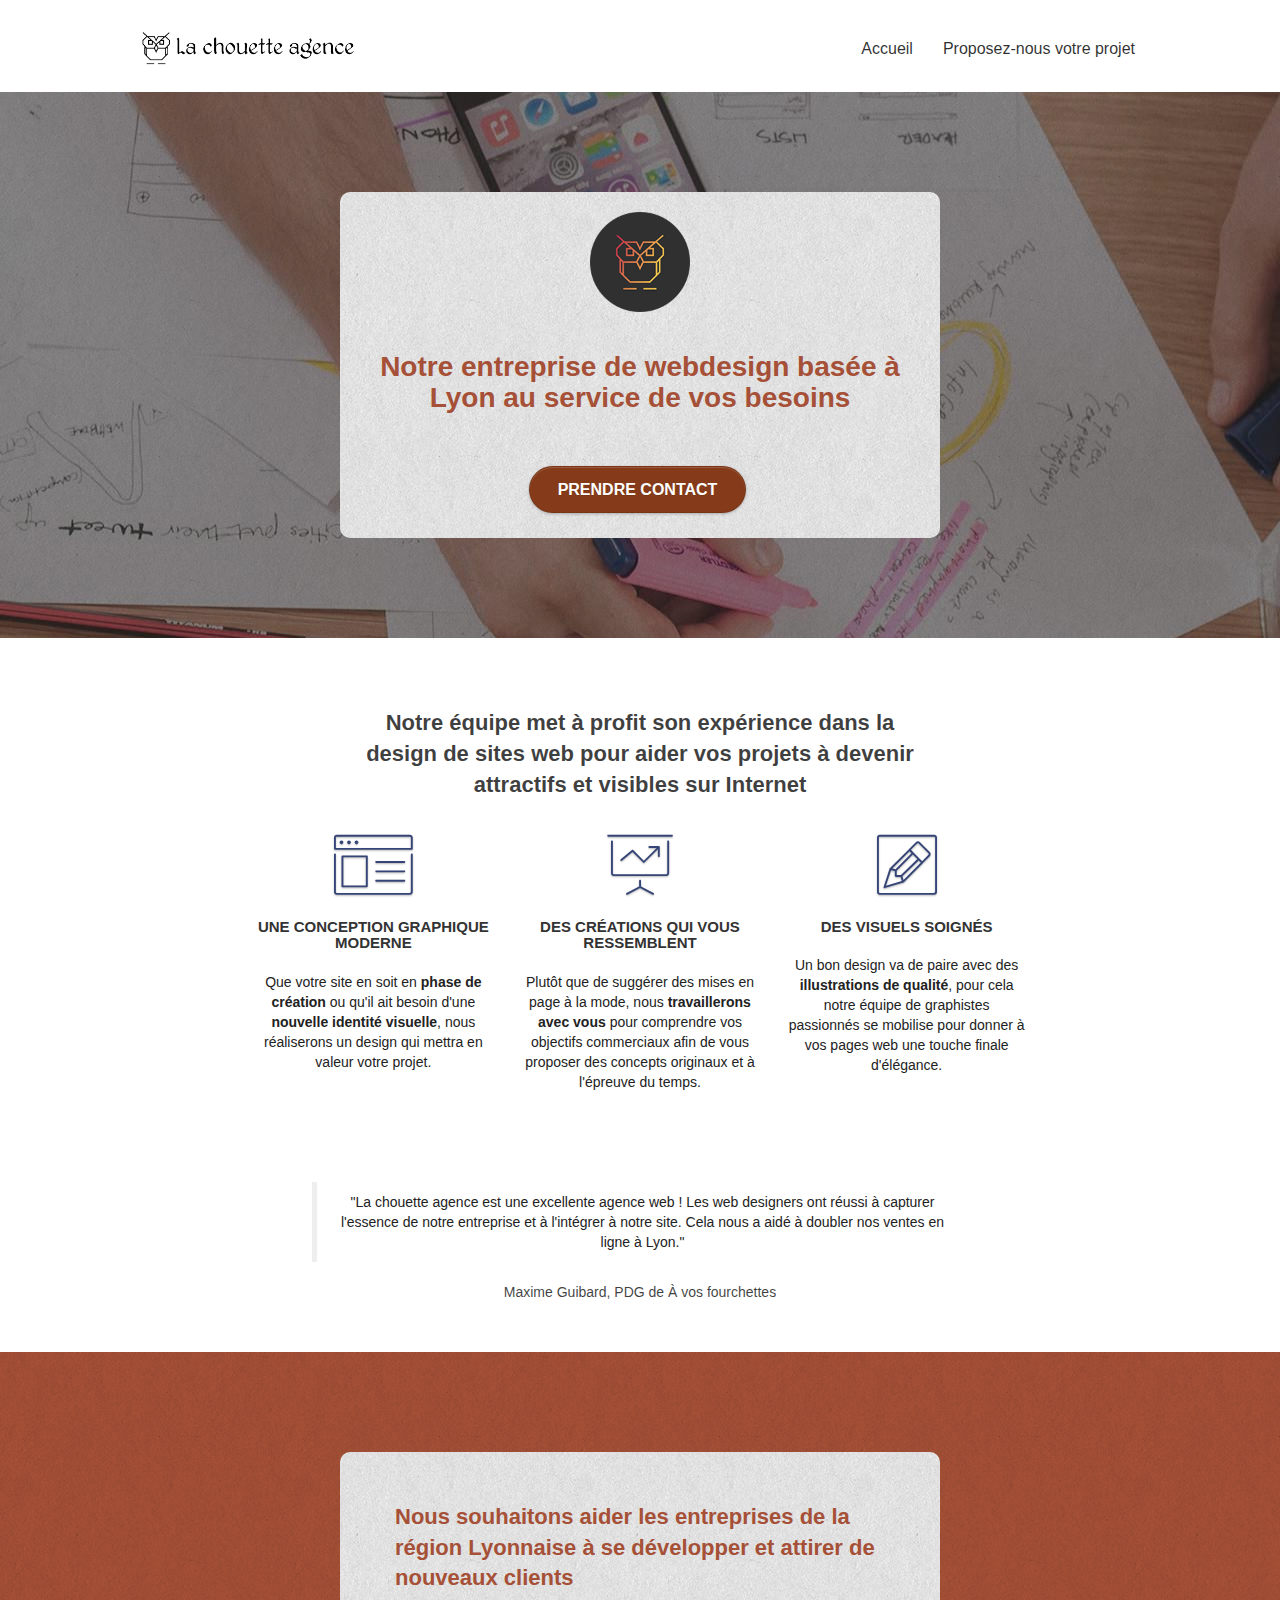
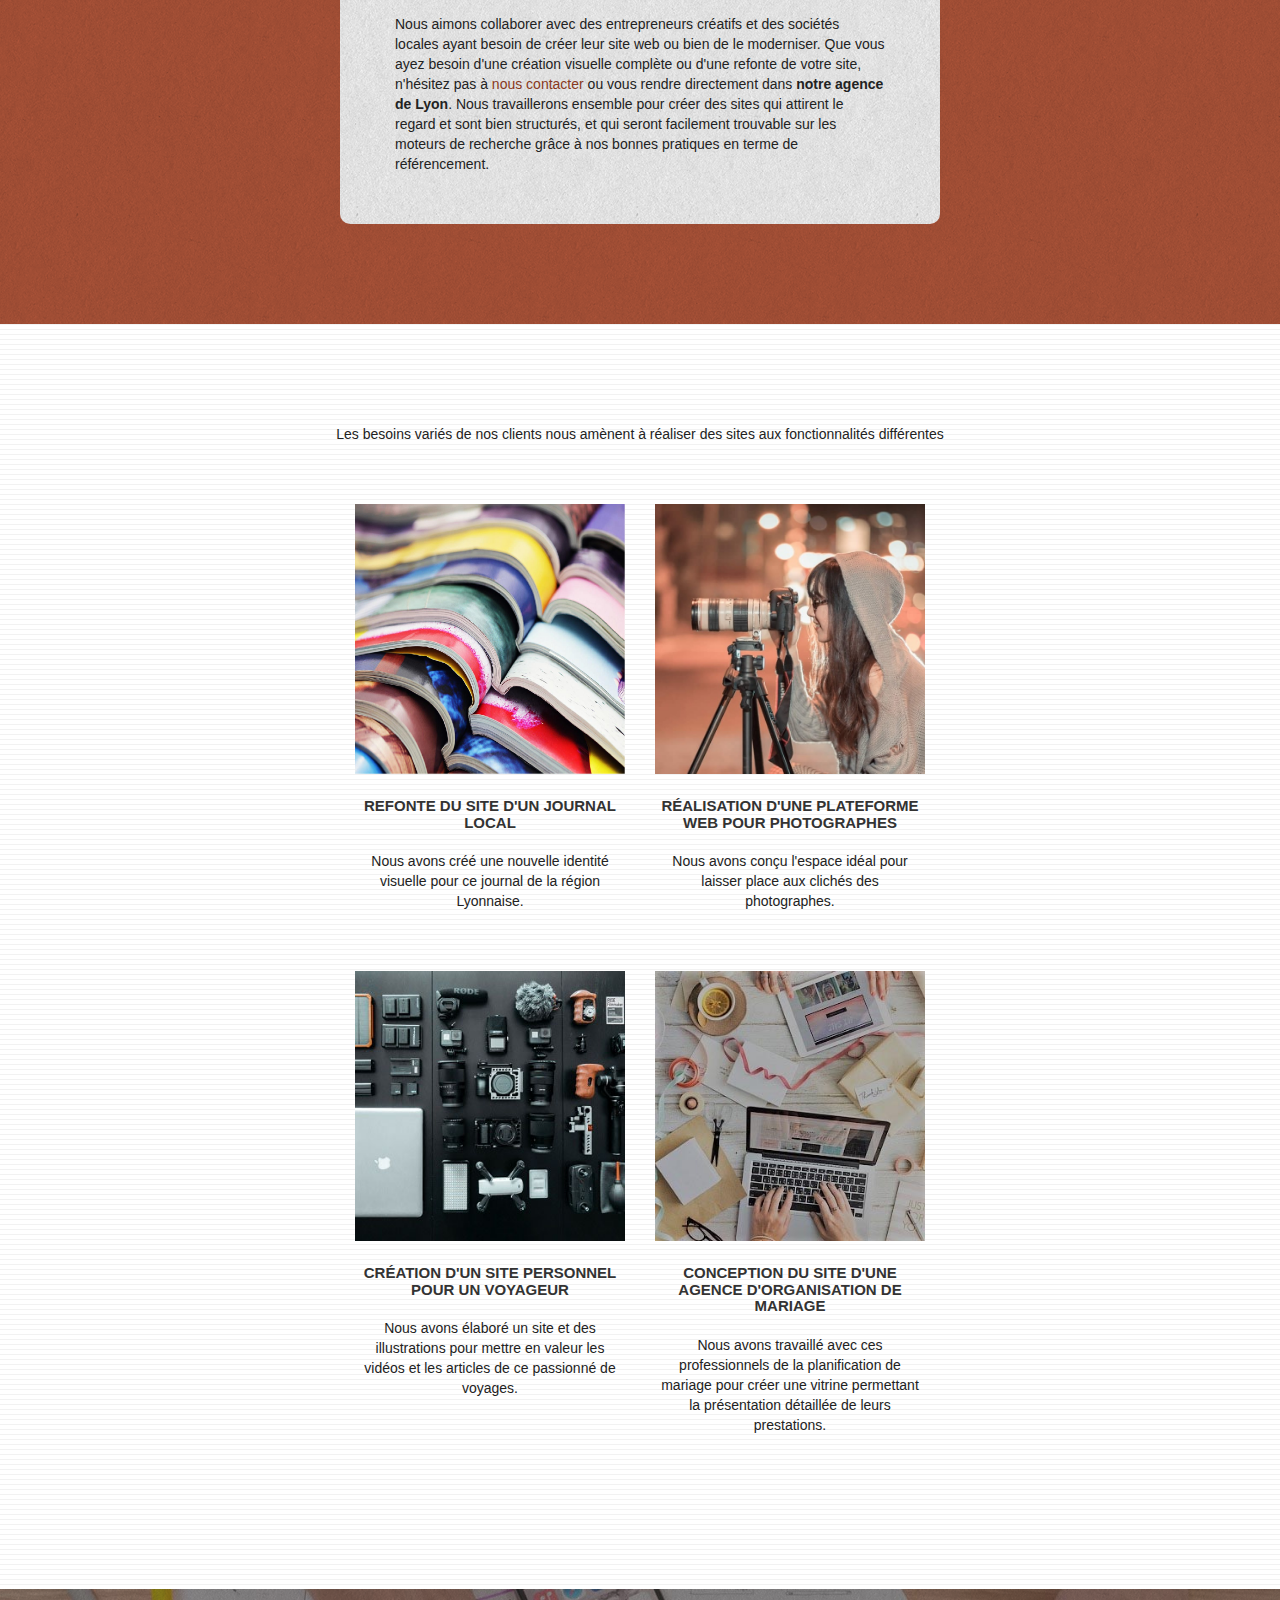
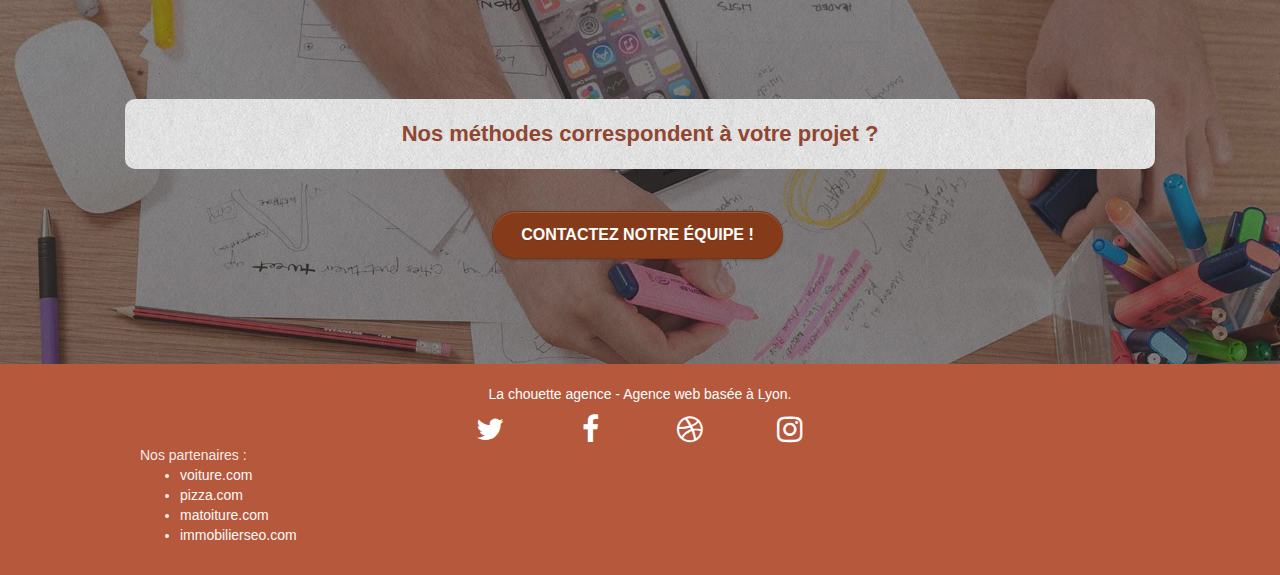
==== commit 6acdef40: "FIXED various color contrasts and text width for readability" ====
--- a/index.html
+++ b/index.html
@@ -62,8 +62,8 @@
 <!-- bloc-1-presentation -->
 <div class="bloc bgc-dark-slate-blue bg-banniere d-bloc bg-t-edge bloc-bg-texture texture-paper b-parallax" id="bloc-1-hero">
 	<div class="container bloc-lg">
-		<div class="row tight-width-whitespace">
-			<div class="col-sm-12 contrast">
+		<div class="row contrast tight-width-whitespace">
+			<div class="col-sm-12 ">
 				<img src="img/logo.png" class="center-block image-resize-mode" width="100" alt="Logo La chouette agence" />
 				<h1 class="text-center hero-bloc-text tc-white ">
 					Notre entreprise de webdesign basée à Lyon au service de vos besoins
@@ -80,7 +80,7 @@
 <!-- bloc-2-services -->
 <div class="bloc bgc-white l-bloc" id="bloc-2-services">
 	<div class="container bloc-md">
-		<div class="row">
+		<div class="row tight-width-whitespace">
 			<div class="col-sm-12 text-center">
 				<h2>Notre équipe met à profit son expérience dans la design de sites web pour aider vos projets à devenir attractifs et visibles sur Internet</h2>
 			</div>
@@ -137,12 +137,12 @@
 <!-- bloc-3-what-i-do -->
 <div class="bloc tc-white bgc-atomic-tangerine bg-presentation d-bloc bloc-bg-texture texture-paper b-parallax" id="bloc-3-what-i-do">
 	<div class="container bloc-lg">
-		<div class="row tight-width-whitespace black-background">
-			<div class="col-sm-12 contrast">
-				<h2 class="mg-md text-center tc-white">
+		<div class="row tight-width-whitespace contrast black-background">
+			<div class="col-sm-12">
+				<h2 class="mg-md tc-white">
 					Nous souhaitons aider les entreprises de la région Lyonnaise à se développer et attirer de nouveaux clients
 				</h2>
-				<p class="text-center black">
+				<p class="black">
 					Nous aimons collaborer avec des entrepreneurs créatifs et des sociétés locales ayant besoin de <strong></strong>créer leur site web ou bien de le moderniser</strong>. Que vous ayez besoin d'une création visuelle complète ou d'une refonte de votre site, n'hésitez pas à <a href="proposer-un-projet.html">nous contacter</a> ou vous rendre directement dans <strong>notre agence de Lyon</strong>. Nous travaillerons ensemble pour créer des sites qui attirent le regard et sont bien structurés, et qui seront facilement trouvable sur les moteurs de recherche grâce à nos bonnes pratiques en terme de référencement.
 				</p>
 			</div>
@@ -209,7 +209,7 @@
 	<div class="container bloc-lg">
 		<div class="row">
 			<h2 class="mg-md text-center tc-white contrast">
-				Prêt pour redonner vie à votre projet ?<br>Contactez notre équipe !
+				Nos méthodes correspondent à votre projet ?
 			</h2>
 			<div class="col-sm-12 text-center">
 				<a href="proposer-un-projet.html" class="btn btn-atomic-tangerine btn-clean btn-rd btn-lg cta-hero">Contactez notre équipe !</a>
@@ -230,22 +230,22 @@
 				<div class="row row-no-gutters social">
 					<div class="col-sm-3">
 						<div class="text-center">
-							<a class="social" href="index.html"><span class="fa fa-twitter icon-md"></span></a>
-						</div>
-					</div>
-					<div class="col-sm-3">
-						<div class="text-center">
-							<a class="social" href="index.html"><span class="fa fa-facebook icon-md"></span></a>
-						</div>
-					</div>
-					<div class="col-sm-3">
-						<div class="text-center">
-							<a class="social" href="index.html"><span class="fa fa-dribbble icon-md"></span></a>
-						</div>
-					</div>
-					<div class="col-sm-3">
-						<div class="text-center">
-							<a class="social" href="index.html"><span class="fa fa-instagram icon-md"></span></a>
+							<a class="social" href="#"><span class="fa fa-twitter icon-md"></span></a>
+						</div>
+					</div>
+					<div class="col-sm-3">
+						<div class="text-center">
+							<a class="social" href="#"><span class="fa fa-facebook icon-md"></span></a>
+						</div>
+					</div>
+					<div class="col-sm-3">
+						<div class="text-center">
+							<a class="social" href="#"><span class="fa fa-dribbble icon-md"></span></a>
+						</div>
+					</div>
+					<div class="col-sm-3">
+						<div class="text-center">
+							<a class="social" href="#"><span class="fa fa-instagram icon-md"></span></a>
 						</div>
 					</div>
 				</div>
--- a/style.css
+++ b/style.css
@@ -18,10 +18,10 @@
     cursor: pointer;
 }
 
-.contrast { /* better color contrast for texts over images */
+.contrast { /* better color contrast for texts over images + fix <br> spaces */
     background: #FFFFFF;
     border-radius: 10px;
-    padding: 5px;
+    padding: 20px;
 }
 
 #page-loading-blocs-notifaction {
@@ -156,7 +156,7 @@
 .d-bloc h5 a:hover,
 .d-bloc h6 a:hover,
 .d-bloc p a:hover {
-    color: rgba(255, 255, 255, .6);
+    color: rgb(22, 0, 73); /*fix for links in text on white background */
 }
 
 .d-bloc .navbar-toggle .icon-bar {
@@ -201,7 +201,7 @@
 
 .d-bloc .panel,
 .l-bloc {
-    color: rgba(0, 0, 0, .5);
+    color: rgba(0, 0, 0, 0.75);
 }
 
 .d-bloc .panel button:hover,
@@ -237,7 +237,7 @@
 .l-bloc h5 a,
 .l-bloc h6 a,
 .l-bloc p a {
-    color: rgba(0, 0, 0, .6);
+    color: rgba(0, 0, 0, 0.815);
 }
 
 .d-bloc .panel .a-btn:hover,
@@ -290,7 +290,7 @@
 }
 
 #bloc-1-hero h1 {
-    font-size: 32px;
+    font-size: 28px;
 }
 
 .navbar {
@@ -645,8 +645,6 @@
     background: none;
 }
 
-h1,
-h2,
 h3,
 h4,
 h5,
@@ -659,12 +657,13 @@
     color: #222222!important;
 }
 
-.col-sm-1 a {
-    color: #FFFCFA;
+h1,
+h2 {
+    font-weight: 600;
 }
 
 .container {
-    max-width: 1000px;
+    max-width: 1000px; /* shortest line width for better reading */
 }
 
 .hero-bloc-text {
@@ -762,7 +761,7 @@
 }
 
 .black-background {
-    background-color: rgba(165, 147, 99, 0.7);
+    background-color: rgb(255, 255, 255);
     padding: 40px 40px 40px 40px;
 }
 
@@ -784,16 +783,16 @@
 }
 
 .tc-white {
-    color: #B5583C!important;
+    color: #A55037!important;
 }
 
 .btn-atomic-tangerine {
-    background: #B5583C;
+    background: #853b19;
     color: #FFFFFF!important;
 }
 
 .btn-atomic-tangerine:hover {
-    background: #853b19!important;
+    background: #B5583C!important;
     color: #FFFFFF!important;
 }
 
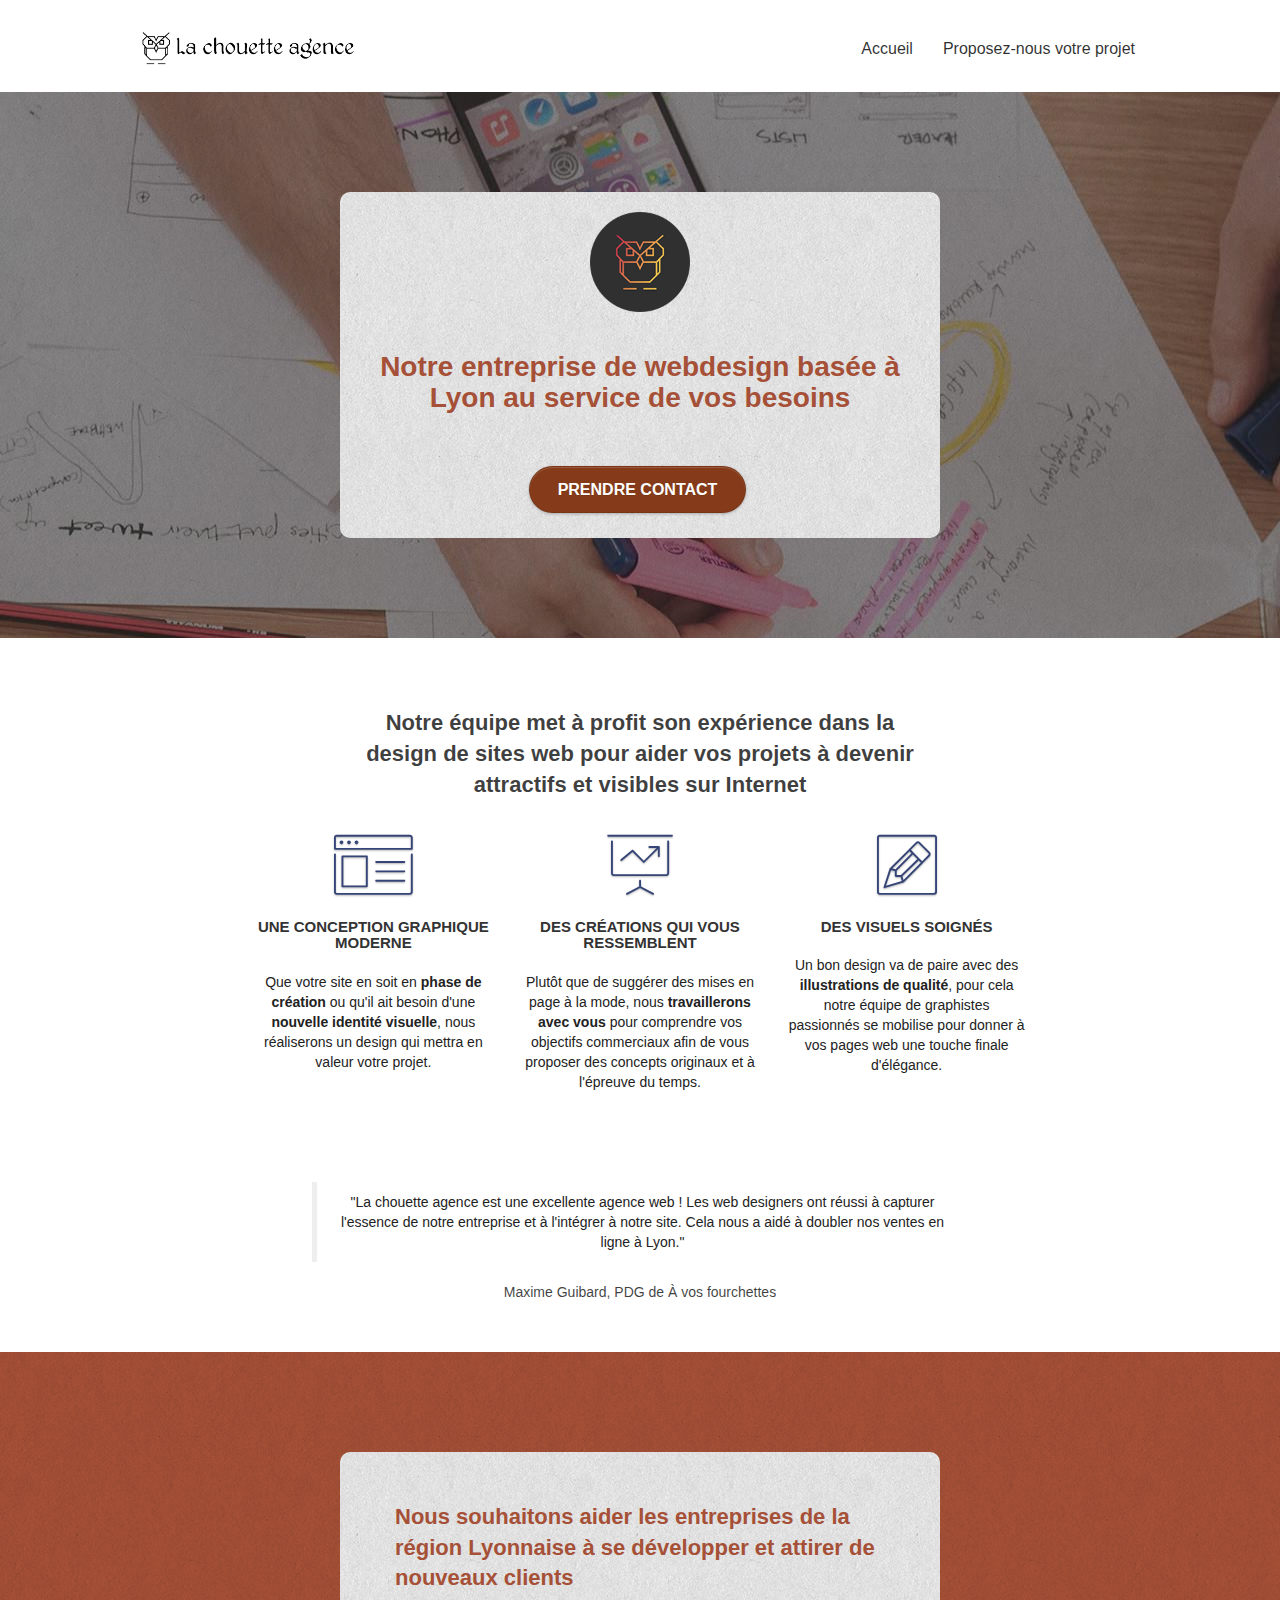
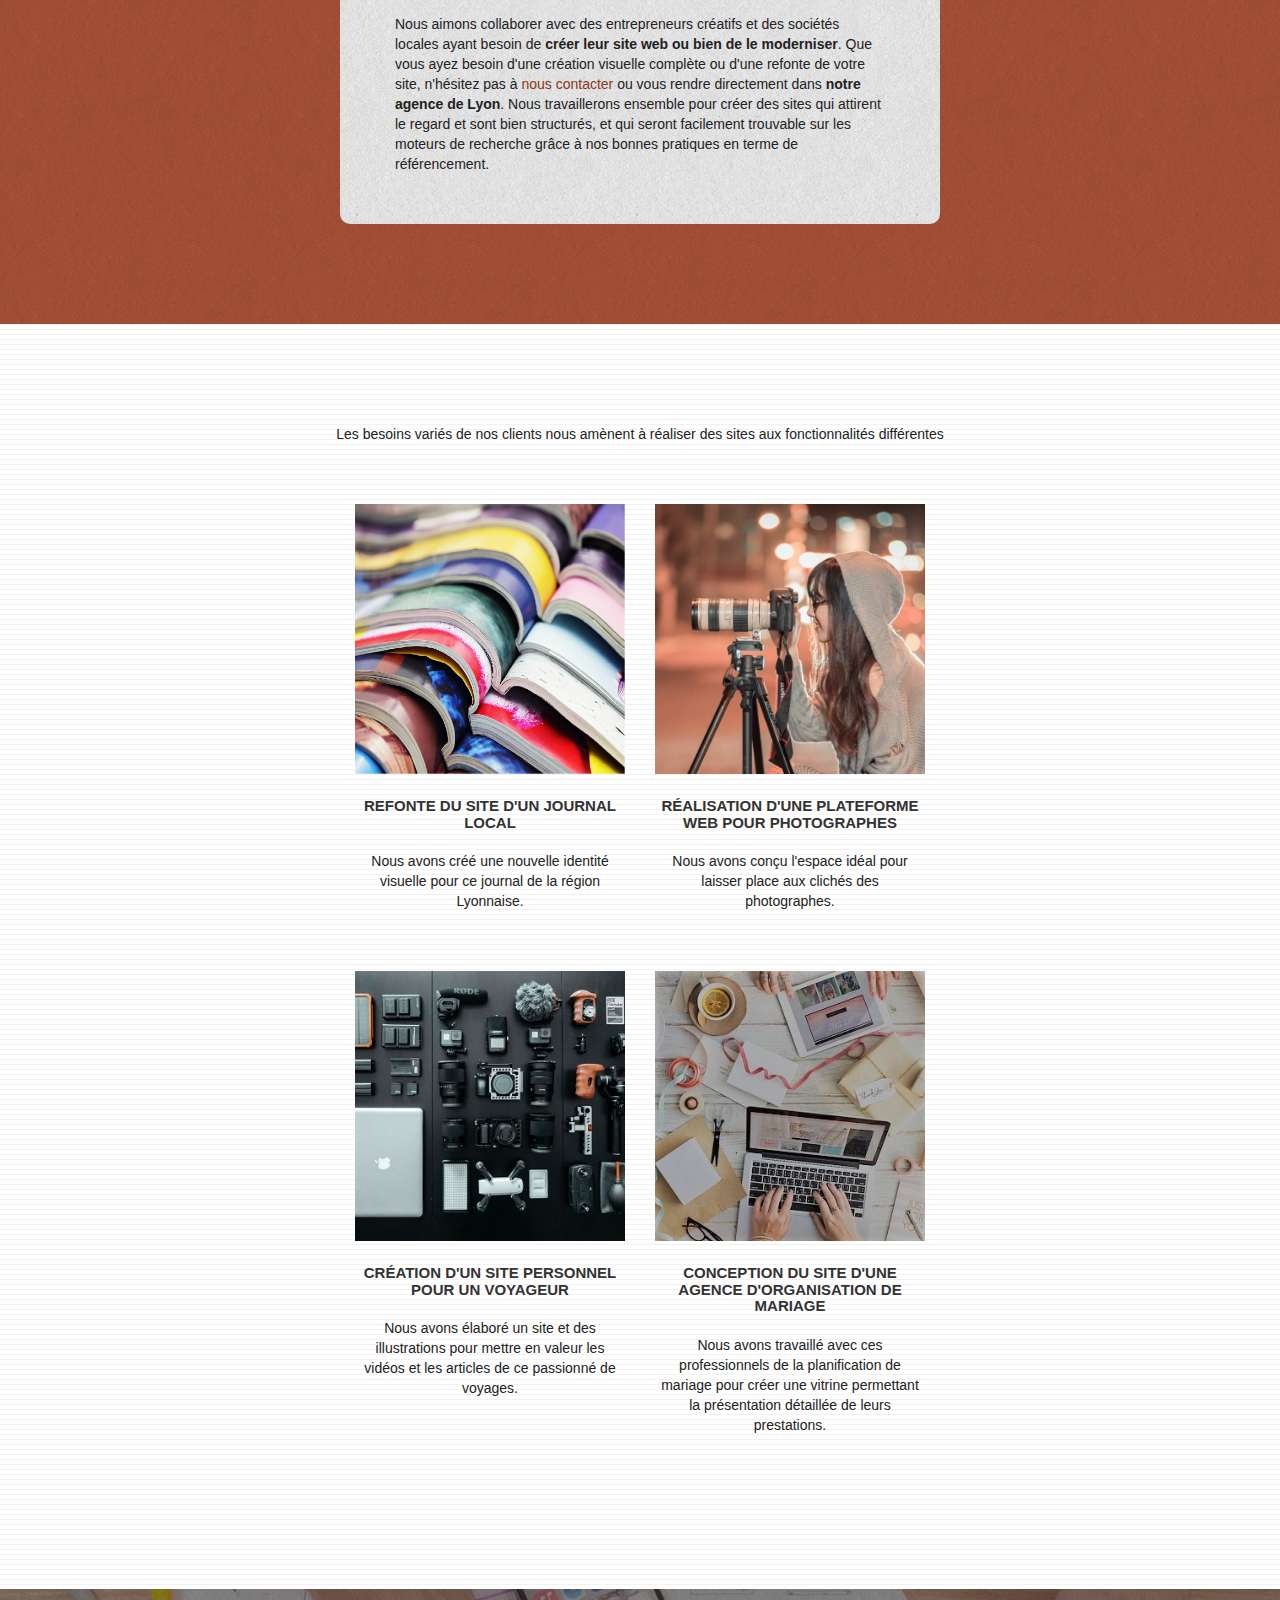
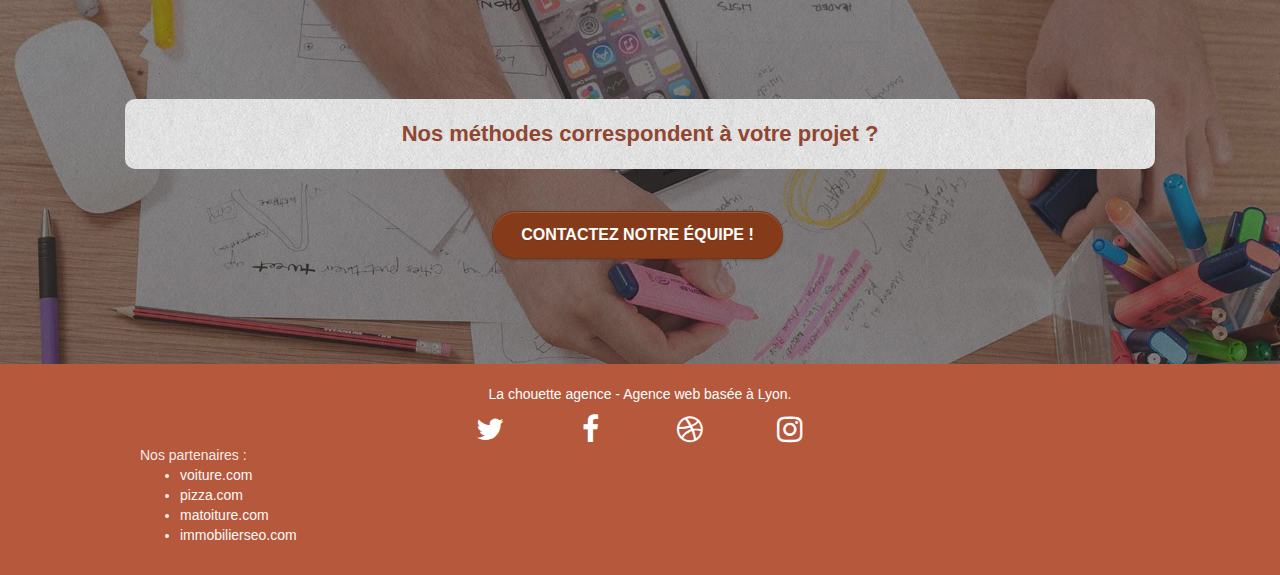
==== commit fe59a682: "FIXED errors in HTML for W3C validation" ====
--- a/index.html
+++ b/index.html
@@ -143,7 +143,7 @@
 					Nous souhaitons aider les entreprises de la région Lyonnaise à se développer et attirer de nouveaux clients
 				</h2>
 				<p class="black">
-					Nous aimons collaborer avec des entrepreneurs créatifs et des sociétés locales ayant besoin de <strong></strong>créer leur site web ou bien de le moderniser</strong>. Que vous ayez besoin d'une création visuelle complète ou d'une refonte de votre site, n'hésitez pas à <a href="proposer-un-projet.html">nous contacter</a> ou vous rendre directement dans <strong>notre agence de Lyon</strong>. Nous travaillerons ensemble pour créer des sites qui attirent le regard et sont bien structurés, et qui seront facilement trouvable sur les moteurs de recherche grâce à nos bonnes pratiques en terme de référencement.
+					Nous aimons collaborer avec des entrepreneurs créatifs et des sociétés locales ayant besoin de <strong>créer leur site web ou bien de le moderniser</strong>. Que vous ayez besoin d'une création visuelle complète ou d'une refonte de votre site, n'hésitez pas à <a href="proposer-un-projet.html">nous contacter</a> ou vous rendre directement dans <strong>notre agence de Lyon</strong>. Nous travaillerons ensemble pour créer des sites qui attirent le regard et sont bien structurés, et qui seront facilement trouvable sur les moteurs de recherche grâce à nos bonnes pratiques en terme de référencement.
 				</p>
 			</div>
 		</div>
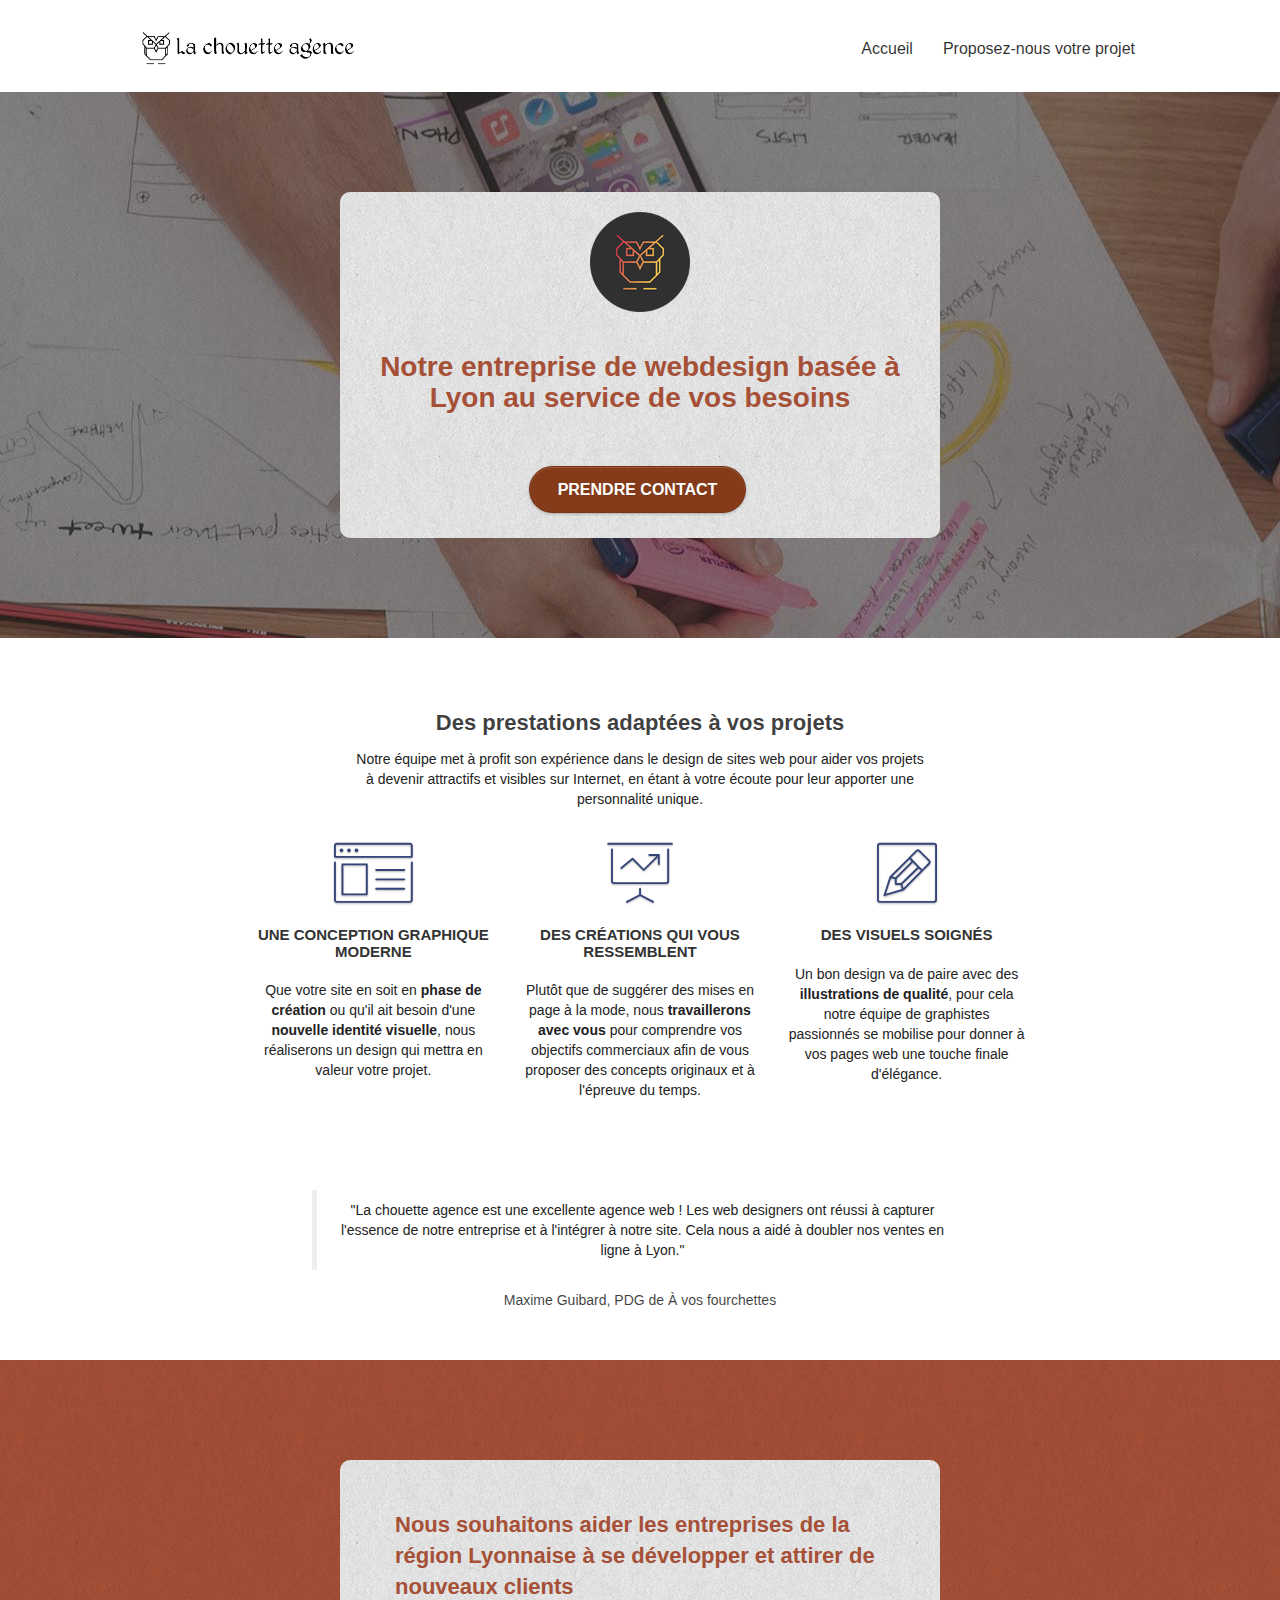
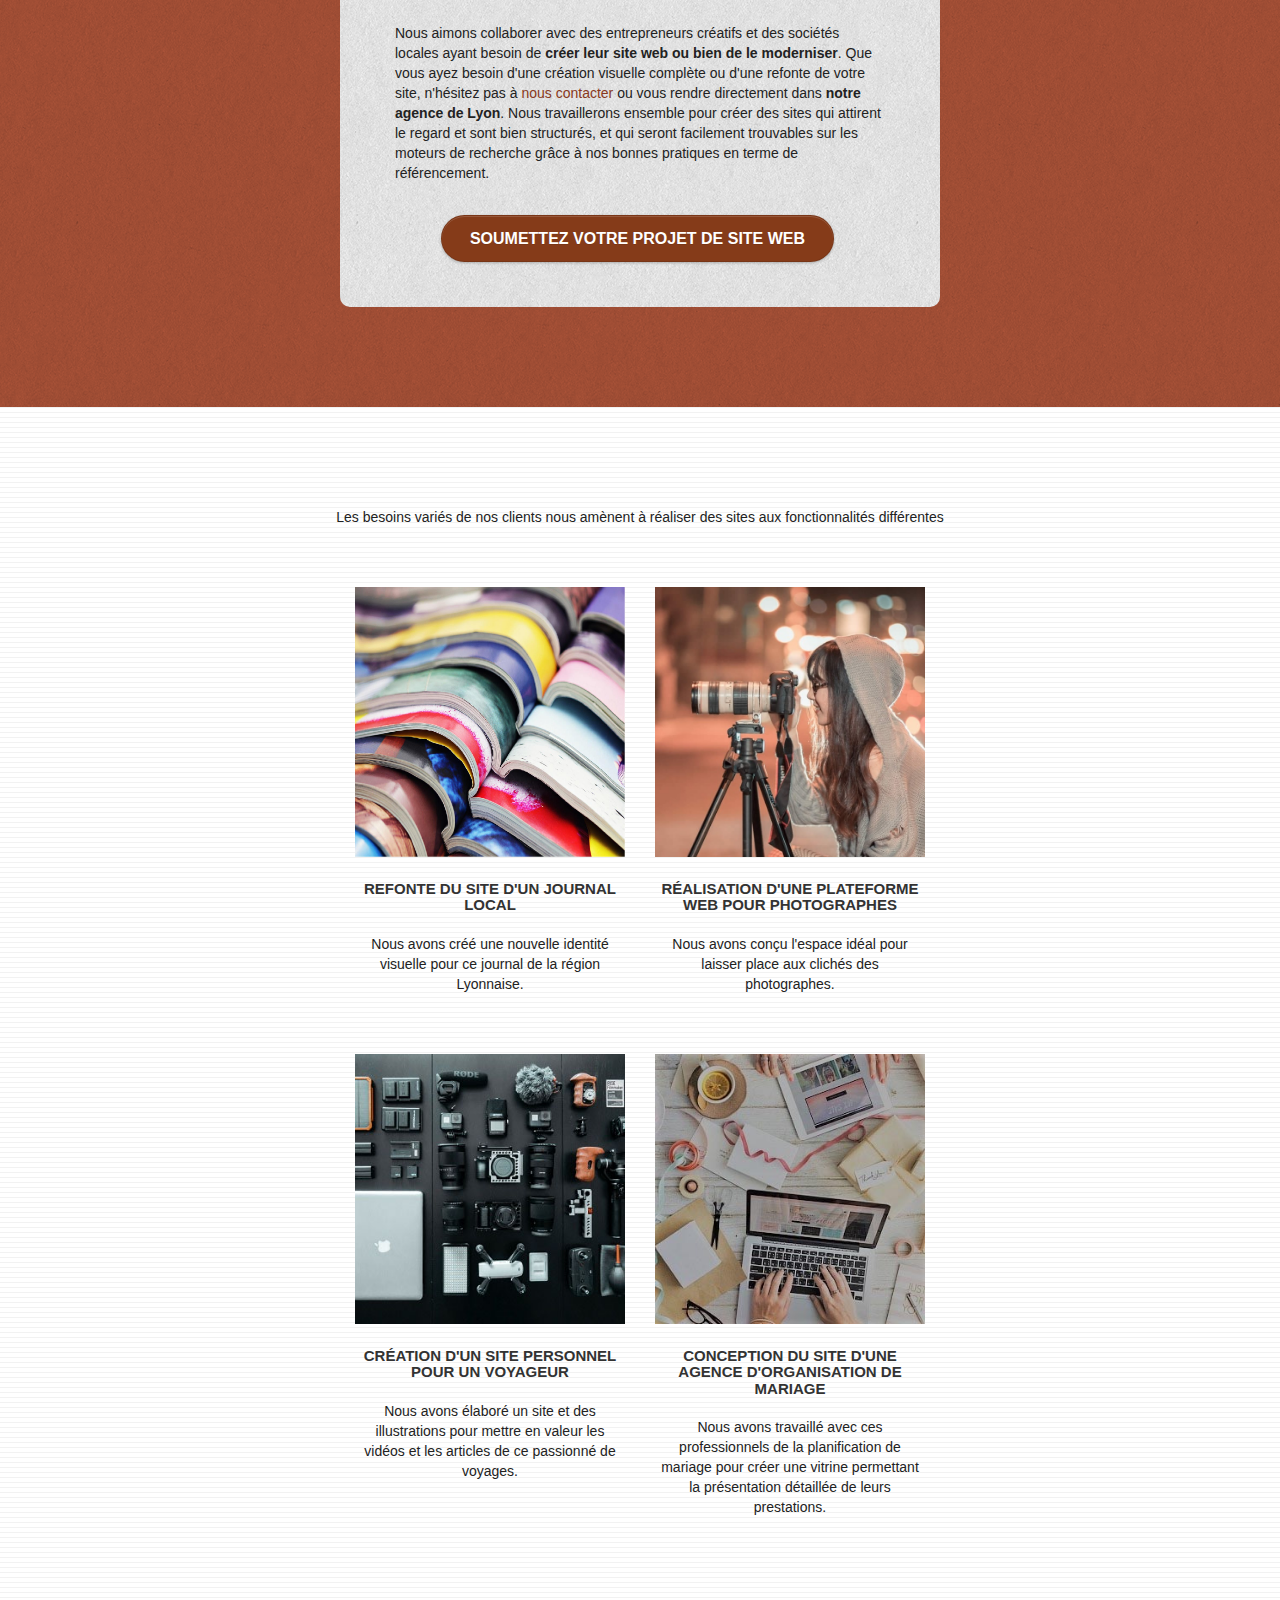
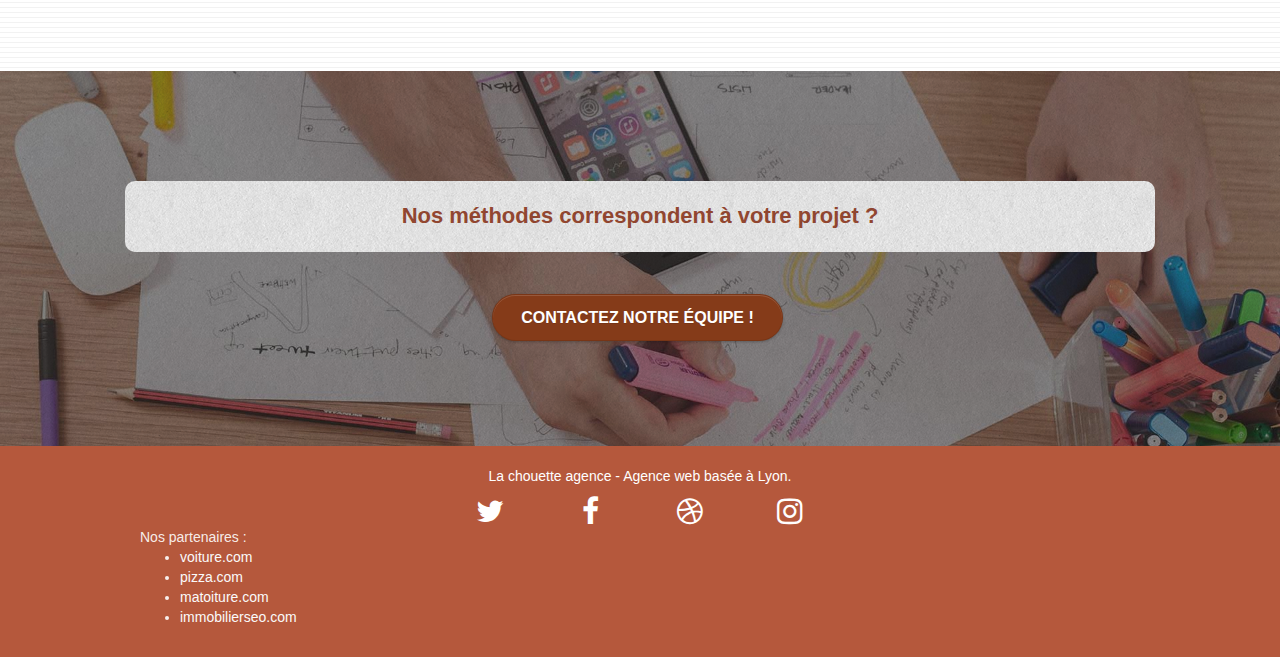
==== commit 0509a2ec: "MODIFIED some keywords adjustments in HTML" ====
--- a/index.html
+++ b/index.html
@@ -4,24 +4,37 @@
 
     <title>Entreprise de webdesign à Lyon - La chouette agence</title>
     <meta charset="utf-8">
-    <meta name="description" content="Notre agence de webdesign lyonnaise valorise vos projets, mettant son savoir-faire graphique au service de la modernisation ou création de designs attractifs">
+    <meta name="description" content="Notre agence de webdesign lyonnaise valorise vos sites web, mettant son savoir-faire graphique au service de la modernisation ou création de designs attractifs">
     <meta name="keywords" content="seo, google, site web, site internet, agence design paris, agence design, agence design,agence design,agence design,agence design,agence design,agence design,agence design,agence design">
     <meta name="viewport" content="width=device-width, initial-scale=1.0, viewport-fit=cover">
     <link rel="shortcut icon" type="image/png" href="favicon.jpg">
     
-	<link rel="stylesheet" type="text/css" href="./css/bootstrap.css">
-	<link rel="stylesheet" type="text/css" href="style.css">
-	<link rel="stylesheet" type="text/css" href="./css/font-awesome.css">
-	<link rel="stylesheet" type="text/css" href="./css/et-line.css">
+	<link rel="stylesheet" type="text/css" href="./css/bootstrap.min.css">
+	<link rel="stylesheet" type="text/css" href="style.min.css">
+	<link rel="stylesheet" type="text/css" href="./css/font-awesome.min.css">
+	<link rel="stylesheet" type="text/css" href="./css/et-line.min.css">
 	
     
-	<script src="./js/jquery-2.1.0.js"></script>
-	<script src="./js/bootstrap.js"></script>
-	<script src="./js/blocs.js"></script>
-	<script src="./js/jquery.touchSwipe.js" defer></script>
-	<script src="./js/gmaps.js"></script>
-
-    
+	<script src="./js/jquery-2.1.0.min.js"></script>
+	<script src="./js/bootstrap.min.js"></script>
+	<script src="./js/blocs.min.js"></script>
+	<script src="./js/jquery.touchSwipe.min.js" defer></script>
+	<script src="./js/gmaps.min.js"></script>
+
+<!-- Open Graph -->
+    <meta property="og:title" content="Entreprise de webdesign à Lyon - La chouette agence" />
+	<meta property="og:type" content="website" />
+	<meta property="og:url" content="https://bilisnod.github.io/MaximeGuezennec_4_23022021/" />
+	<meta property="og:image" content="https://bilisnod.github.io/MaximeGuezennec_4_23022021/img/logo.png" />
+	<meta property="og:description" content="Notre agence de webdesign lyonnaise valorise vos projets, mettant son savoir-faire graphique au service de la modernisation ou création de designs attractifs" />
+<!-- Open Graph END -->
+
+<!-- Twitter Card -->
+	<meta name="twitter:card" content="summary" />
+	<meta name="twitter:title" content="Entreprise de webdesign à Lyon - La chouette agence" />
+	<meta name="twitter:description" content="Notre agence de webdesign lyonnaise valorise vos projets, mettant son savoir-faire graphique au service de la modernisation ou création de designs attractifs" />
+<!--Twitter Card END -->
+
 <!-- Analytics -->
  
 <!-- Analytics END -->
@@ -82,7 +95,8 @@
 	<div class="container bloc-md">
 		<div class="row tight-width-whitespace">
 			<div class="col-sm-12 text-center">
-				<h2>Notre équipe met à profit son expérience dans la design de sites web pour aider vos projets à devenir attractifs et visibles sur Internet</h2>
+				<h2>Des prestations adaptées à vos projets</h2>
+				<p>Notre équipe met à profit son expérience dans le design de sites web pour aider vos projets à devenir attractifs et visibles sur Internet, en étant à votre écoute pour leur apporter une personnalité unique.</p>
 			</div>
 		</div>
 		<div class="row voffset-lg med-width-whitespace">
@@ -143,8 +157,11 @@
 					Nous souhaitons aider les entreprises de la région Lyonnaise à se développer et attirer de nouveaux clients
 				</h2>
 				<p class="black">
-					Nous aimons collaborer avec des entrepreneurs créatifs et des sociétés locales ayant besoin de <strong>créer leur site web ou bien de le moderniser</strong>. Que vous ayez besoin d'une création visuelle complète ou d'une refonte de votre site, n'hésitez pas à <a href="proposer-un-projet.html">nous contacter</a> ou vous rendre directement dans <strong>notre agence de Lyon</strong>. Nous travaillerons ensemble pour créer des sites qui attirent le regard et sont bien structurés, et qui seront facilement trouvable sur les moteurs de recherche grâce à nos bonnes pratiques en terme de référencement.
-				</p>
+					Nous aimons collaborer avec des entrepreneurs créatifs et des sociétés locales ayant besoin de <strong>créer leur site web ou bien de le moderniser</strong>. Que vous ayez besoin d'une création visuelle complète ou d'une refonte de votre site, n'hésitez pas à <a href="proposer-un-projet.html">nous contacter</a> ou vous rendre directement dans <strong>notre agence de Lyon</strong>. Nous travaillerons ensemble pour créer des sites qui attirent le regard et sont bien structurés, et qui seront facilement trouvables sur les moteurs de recherche grâce à nos bonnes pratiques en terme de référencement.
+				</p>
+				<div class="col-sm-12 text-center">
+					<a href="proposer-un-projet.html" class="btn btn-atomic-tangerine btn-clean btn-rd btn-lg cta-hero">Soumettez votre projet de site web</a>
+				</div>
 			</div>
 		</div>
 	</div>
@@ -230,22 +247,22 @@
 				<div class="row row-no-gutters social">
 					<div class="col-sm-3">
 						<div class="text-center">
-							<a class="social" href="#"><span class="fa fa-twitter icon-md"></span></a>
-						</div>
-					</div>
-					<div class="col-sm-3">
-						<div class="text-center">
-							<a class="social" href="#"><span class="fa fa-facebook icon-md"></span></a>
-						</div>
-					</div>
-					<div class="col-sm-3">
-						<div class="text-center">
-							<a class="social" href="#"><span class="fa fa-dribbble icon-md"></span></a>
-						</div>
-					</div>
-					<div class="col-sm-3">
-						<div class="text-center">
-							<a class="social" href="#"><span class="fa fa-instagram icon-md"></span></a>
+							<a class="social" href="#" aria-label="La chouette agence sur Twitter"><span class="fa fa-twitter icon-md" title="Twitter"></span></a>
+						</div>
+					</div>
+					<div class="col-sm-3">
+						<div class="text-center">
+							<a class="social" href="#" aria-label="La chouette agence sur Facebook"><span class="fa fa-facebook icon-md" title="Facebook"></span></a>
+						</div>
+					</div>
+					<div class="col-sm-3">
+						<div class="text-center">
+							<a class="social" href="#" aria-label="La chouette agence sur Dribbble"><span class="fa fa-dribbble icon-md" title="Dribbble"></span></a>
+						</div>
+					</div>
+					<div class="col-sm-3">
+						<div class="text-center">
+							<a class="social" href="#" aria-label="La chouette agence sur Instagram"><span class="fa fa-instagram icon-md" title="Instagram"></span></a>
 						</div>
 					</div>
 				</div>
@@ -266,6 +283,10 @@
 </div>
 <!-- Footer - bloc-8 END -->
 
+<!-- ScrollToTop Button -->
+<a class="bloc-button btn btn-d scrollToTop" onclick="scrollToTarget('1')" tabindex="0" aria-label="Revenir en haut de page"><span class="fa fa-chevron-up"></span></a>
+<!-- ScrollToTop Button END-->
+
 </div>
 <!-- Principal conteneur END -->
     
--- a/style.min.css
+++ b/style.min.css
@@ -0,0 +1 @@
+body{margin:0;padding:0;background:#fff;overflow-x:hidden;-webkit-font-smoothing:antialiased;-moz-osx-font-smoothing:grayscale}a,button{transition:all .3s ease-in-out}a:hover{text-decoration:none;cursor:pointer}.contrast{background:#fff;border-radius:10px;padding:20px}#page-loading-blocs-notifaction{position:fixed;top:0;bottom:0;width:100%;z-index:100000;background:#fff url(img/pageload-spinner.gif) no-repeat center center}.bloc{width:100%;clear:both;background:50% 50% no-repeat;padding:0 50px;-webkit-background-size:cover;-moz-background-size:cover;-o-background-size:cover;background-size:cover;position:relative}.bloc .container{padding-left:0;padding-right:0}.bloc-lg{padding:100px 50px}.bloc-md{padding:50px}.bloc-sm{padding:20px 50px}.bg-b-edge,.bg-bl-edge,.bg-br-edge,.bg-center,.bg-l-edge,.bg-r-edge,.bg-repeat,.bg-t-edge,.bg-tl-edge,.bg-tr-edge{-webkit-background-size:auto!important;-moz-background-size:auto!important;-o-background-size:auto!important;background-size:auto!important}.bg-repeat{background:repeat}.bg-t-edge{background:top no-repeat}.bloc-bg-texture::before{content:"";background-size:2px 2px;position:absolute;top:0;bottom:0;left:0;right:0}.texture-paper::before{background:url(img/texture-paper.png);background-size:280px 280px;opacity:.5}.b-parallax{background-attachment:fixed}.d-bloc{color:rgba(255,255,255,.9)}.d-bloc button:hover{color:rgba(255,255,255,.9)}.d-bloc .icon-round,.d-bloc .icon-rounded,.d-bloc .icon-semi-rounded-a,.d-bloc .icon-semi-rounded-b,.d-bloc .icon-square{border-color:rgba(255,255,255,.9)}.d-bloc .divider-h span{border-color:rgba(255,255,255,.2)}.d-bloc .a-btn,.d-bloc .navbar a,.d-bloc .navbar-brand,.d-bloc a .icon-lg,.d-bloc a .icon-md,.d-bloc a .icon-sm,.d-bloc a .icon-xl,.d-bloc h1 a,.d-bloc h2 a,.d-bloc h3 a,.d-bloc h4 a,.d-bloc h5 a,.d-bloc h6 a{color:#fff}.d-bloc .a-btn:hover,.d-bloc .navbar a:hover,.d-bloc .navbar-brand:hover,.d-bloc a:focus .icon-md,.d-bloc a:hover .icon-lg,.d-bloc a:hover .icon-md,.d-bloc a:hover .icon-sm,.d-bloc a:hover .icon-xl,.d-bloc h1 a:hover,.d-bloc h2 a:hover,.d-bloc h3 a:hover,.d-bloc h4 a:hover,.d-bloc h5 a:hover,.d-bloc h6 a:hover,.d-bloc p a:hover{color:#160049}.d-bloc .navbar-toggle .icon-bar{background:#fff}.d-bloc .btn-wire,.d-bloc .btn-wire:hover{color:#fff;border-color:#fff}.d-bloc .panel{color:rgba(0,0,0,.5)}.d-bloc .panel button:hover{color:rgba(0,0,0,.7)}.d-bloc .panel icon{border-color:rgba(0,0,0,.7)}.d-bloc .panel .divider-h span{border-color:rgba(0,0,0,.1)}.d-bloc .panel .a-btn{color:rgba(0,0,0,.6)}.d-bloc .panel .a-btn:hover{color:#000}.d-bloc .panel .btn-wire,.d-bloc .panel .btn-wire:hover{color:rgba(0,0,0,.7);border-color:rgba(0,0,0,.3)}.d-bloc .panel,.l-bloc{color:rgba(0,0,0,.75)}.d-bloc .panel button:hover,.l-bloc button:hover{color:rgba(0,0,0,.7)}.l-bloc .icon-round,.l-bloc .icon-rounded,.l-bloc .icon-semi-rounded-a,.l-bloc .icon-semi-rounded-b,.l-bloc .icon-square{border-color:rgba(0,0,0,.7)}.d-bloc .panel .divider-h span,.l-bloc .divider-h span{border-color:rgba(0,0,0,.1)}.d-bloc .panel .a-btn,.l-bloc .a-btn,.l-bloc .navbar a,.l-bloc .navbar-brand,.l-bloc a .icon-lg,.l-bloc a .icon-md,.l-bloc a .icon-sm,.l-bloc a .icon-xl,.l-bloc h1 a,.l-bloc h2 a,.l-bloc h3 a,.l-bloc h4 a,.l-bloc h5 a,.l-bloc h6 a,.l-bloc p a{color:rgba(0,0,0,.815)}.d-bloc .panel .a-btn:hover,.l-bloc .a-btn:hover,.l-bloc .navbar a:hover,.l-bloc .navbar-brand:hover,.l-bloc a:hover .icon-lg,.l-bloc a:hover .icon-md,.l-bloc a:hover .icon-sm,.l-bloc a:hover .icon-xl,.l-bloc h1 a:hover,.l-bloc h2 a:hover,.l-bloc h3 a:hover,.l-bloc h4 a:hover,.l-bloc h5 a:hover,.l-bloc h6 a:hover,.l-bloc p a:hover{color:#000}.l-bloc .navbar-toggle .icon-bar{color:rgba(0,0,0,.6)}.d-bloc .panel .btn-wire,.d-bloc .panel .btn-wire:hover,.l-bloc .btn-wire,.l-bloc .btn-wire:hover{color:rgba(0,0,0,.7);border-color:rgba(0,0,0,.3)}.voffset{margin-top:30px}.voffset-lg{margin-top:80px}.row-no-gutters{margin-right:0;margin-left:0}.row.row-no-gutters>[class*=" col-"],.row.row-no-gutters>[class^=col-]{padding-right:0;padding-left:0}#bloc-1-hero h1{font-size:28px}.navbar{margin-bottom:0;z-index:1}.navbar-brand{height:auto;padding:3px 15px;font-size:25px;font-weight:400;font-weight:600;line-height:44px}.navbar-brand img{max-height:200px;margin:0 5px 0 0;display:inline}.navbar-brand img[src$=svg]{min-width:100px}.nav-center .navbar-brand img{margin:0}.navbar .nav{padding-top:2px;margin-right:-16px;float:right;z-index:1}.nav>li{float:left;margin-top:4px;font-size:16px}.navbar-nav .open .dropdown-menu>li>a{text-align:inherit}.nav>li a:focus,.nav>li a:hover{background:0 0}.navbar-toggle{margin:10px 10px 0 0;border:0}.navbar-toggle:hover{background:0 0!important}.navbar-toggle .icon-bar{background-color:rgba(0,0,0,.5);width:26px}.nav-invert .navbar .nav{float:left}.nav-invert .navbar-brand,.nav-invert .navbar-header{float:right;position:relative;z-index:2}@media (min-width:768px){.site-navigation{position:absolute;top:50%;right:20px;transform:translate(0,-50%);-webkit-transform:translateY(-50%)}.nav>li .dropdown-menu a,.nav>li .dropdown-menu a:hover{color:#484848}.nav-invert .site-navigation{left:0;right:0}.nav-center{text-align:center}.nav-center .navbar-header{width:100%}.nav-center .nav>li,.nav-center .navbar-brand,.nav-center .navbar-header{float:none;display:inline-block}.nav-center .site-navigation{position:relative;width:100%;right:0;margin-right:0;margin-top:20px}.nav-center.mini-nav .navbar-toggle{float:none;margin:10px auto 0}}.nav>li>.dropdown a{background:0 0!important;display:block;padding:14px 15px}nav .caret{margin:0 5px}.dropdown-menu .dropdown-menu{top:-8px;left:100%}.dropdown-menu .dropmenu-flow-right{top:100%;left:0;margin-left:-1px;border-top-left-radius:0;border-top-right-radius:0}.dropdown-menu .dropdown span{border:4px solid #000;border-top-color:transparent;border-right-color:transparent;border-bottom-color:transparent;margin:6px -5px 0 0!important;float:right}.mg-md{margin-top:10px;margin-bottom:20px}.mg-lg{margin-top:10px;margin-bottom:40px}.btn{margin:0 5px 5px 0}.btn.pull-right{margin:0 0 5px 5px}.btn-d{color:#fff;background:rgba(0,0,0,.3)}.btn-d:focus,.btn-d:hover{color:#fff;background:rgba(124,8,0,.3)}.btn-rd{border-radius:40px}.btn-clean{border:1px solid rgba(0,0,0,.08);border-bottom-color:rgba(0,0,0,.1);text-shadow:0 1px 0 rgba(0,0,1,.1);box-shadow:0 1px 3px rgba(0,0,1,.25),inset 0 1px 0 0 rgba(255,255,255,.15)}.icon-md{font-size:30px!important}.icon-lg{font-size:60px!important}.sm-shadow{text-shadow:0 1px 2px rgba(0,0,0,.3)}.panel-sq,.panel-sq .panel-footer,.panel-sq .panel-heading{border-radius:0}.panel-rd{border-radius:30px}.panel-rd .panel-heading{border-radius:29px 29px 0 0}.panel-rd .panel-footer{border-radius:0 0 29px 29px}.form-control{border-color:rgba(0,0,0,.1);box-shadow:none}.scrollToTop{width:40px;height:40px;position:fixed;bottom:20px;right:20px;opacity:0;z-index:500;transition:all .3s ease-in-out}.scrollToTop span{margin-top:6px}.showScrollTop{font-size:14px;opacity:1}a[data-lightbox]{position:relative;display:block;text-align:center}a[data-lightbox]:hover::before{content:"+";font-family:HelveticaNeue-Light,"Helvetica Neue Light","Helvetica Neue",Helvetica,Arial;font-size:32px;width:50px;height:50px;margin-left:-25px;border-radius:50%;background:rgba(0,0,0,.6);color:#fff;font-weight:100;z-index:1;position:absolute;top:50%;transform:translateY(-50%);-webkit-transform:translateY(-50%)}a[data-lightbox]:hover img{opacity:.6;-webkit-animation-fill-mode:none;animation-fill-mode:none}#lightbox-modal{display:flex;align-items:center}#lightbox-modal .modal-dialog{width:90%;max-width:900px;margin:0 auto 0}#lightbox-modal .modal-dialog img{max-height:90vh;margin:0 auto}.lightbox-caption{padding:20px;color:#fff;background:rgba(0,0,0,.5);position:absolute;left:15px;right:15px;bottom:5px}.close-lightbox{color:#fff;font-size:30px;position:absolute;top:20px;right:20px;z-index:20;background:rgba(0,0,0,.5);border:none;line-height:30px;padding:0 9px 5px;opacity:.3}.close-lightbox:hover,.next-lightbox:hover,.prev-lightbox:hover{opacity:1;color:#fff}.next-lightbox,.prev-lightbox{font-size:20px;color:rgba(255,255,255,.9);background:rgba(0,0,0,.5);transition:all .2s ease-in-out;position:absolute;top:45%;z-index:1;opacity:.4}.next-lightbox{padding:6px 8px 1px 13px;right:25px}.prev-lightbox{padding:6px 13px 1px 10px;left:25px}.snapshot-lb .modal-body{padding-bottom:45px}.snapshot-lb .lightbox-caption{padding:0;color:rgba(0,0,0,.5);background:0 0}.btn,h3,h4,h5,h6,label,p{font-family:helvetica;font-weight:400;color:#222!important}h1,h2{font-weight:600}.container{max-width:1000px}.hero-bloc-text{font-size:38px}.hero-bloc-text-sub{font-size:36px}.statement-bloc-text{line-height:26px;font-style:italic;font-size:20px;text-align:center;font-weight:lighter;max-width:520px;margin:auto auto auto auto}p{font-size:14px}.tight-width-whitespace{max-width:600px;margin:auto auto auto auto}.h1{font-size:25px;font-family:"Open Sans"}.cta-hero{margin-top:22px;color:#fff!important;text-transform:uppercase;padding:12px 28px 12px 28px;font-size:16px;font-weight:700}.social{max-width:400px;margin:auto auto auto auto}h2{font-size:22px;line-height:1.4em}h3{font-size:15px;text-transform:uppercase;font-weight:700;color:#333!important}.med-width-whitespace{max-width:800px;margin:auto auto auto auto;box-shadow:0 0 0 #000}h1{color:#333!important}h4{color:#333!important}.icons{margin-bottom:14px;margin-top:24px}.white{color:#fff!important}.portfolio-thumb{margin-bottom:24px}.portfolio-row{margin-bottom:44px;margin-top:50px}.avatar{box-shadow:0 4px 9px rgba(0,0,0,.3)}.black-background{background-color:#fff;padding:40px 40px 40px 40px}.bold-link{font-weight:900;text-decoration:underline!important}.bgc-white{background-color:#fff}.bgc-dark-slate-blue{background-color:#364577}.bgc-atomic-tangerine{background-color:#b5583c}.tc-white{color:#a55037!important}.btn-atomic-tangerine{background:#853b19;color:#fff!important}.btn-atomic-tangerine:focus,.btn-atomic-tangerine:hover{background:#b5583c!important;color:#fff!important}.ltc-white{color:#fff!important}.ltc-white:hover{color:#ccc!important}.ltc-atomic-tangerine{color:#b5583c!important}.ltc-atomic-tangerine:hover{color:#c27956!important}.icon-dark-slate-blue{color:#364577!important;border-color:#364577!important}.bg-dots-bg{background-image:url(img/dots-bg.png)}.bg-lines-h2-bg{background-image:url(img/lines-h2-bg.png)}.bg-banniere{background-image:url(img/illustration-webdesign-banniere.jpg)}.bg-presentation{background-image:url(img/illustration-webdesign-presentation.jpg)}@media (max-width:1024px){.bloc{padding-left:20px;padding-right:20px}.bloc-tile-2.full-width-bloc .container,.bloc-tile-3.full-width-bloc .container,.bloc-tile-4.full-width-bloc .container,.bloc.full-width-bloc{padding-left:0;padding-right:0}}@media (max-width:992px) and (min-width:768px){.navbar .nav{max-width:80%}.nav-center.navbar .nav{max-width:100%}}@media only screen and (min-width:768px) and (max-width:1024px) and (orientation:landscape){.b-parallax{background-attachment:scroll}}@media only screen and (min-width:1024px) and (max-width:1366px) and (-webkit-min-device-pixel-ratio:1.5){.b-parallax{background-attachment:scroll}}@media (max-width:991px){.container{width:100%}.b-parallax{background-attachment:scroll}#hero-bloc,.page-container{overflow-x:hidden;position:relative}.bloc-group,.bloc-group .bloc{display:block;width:100%}.bloc-fill-screen .fill-bloc-bottom-edge,.bloc-fill-screen .fill-bloc-top-edge{padding:0 20px}}@media (max-width:767px){.page-container{overflow-x:hidden;position:relative}#disqus_thread,h1,h2,h3,h4,h5,h6,p{padding-left:10px!important;padding-right:10px!important}.b-parallax{background-attachment:scroll}.navbar .nav{padding-top:0;border-top:1px solid rgba(0,0,0,.2);float:none!important}.navbar.row{margin-left:0;margin-right:0}.site-navigation{position:inherit;transform:none;-webkit-transform:none;-ms-transform:none}.nav>li{margin-top:0;border-bottom:1px solid rgba(0,0,0,.1);background:rgba(0,0,0,.05);text-align:left;padding-left:15px;width:100%}.nav>li:hover{background:rgba(0,0,0,.08)}.dropdown .dropdown a .caret{float:none;margin:5px 0 0 10px!important;border:4px solid #000;border-bottom-color:transparent;border-right-color:transparent;border-left-color:transparent}#hero-bloc .navbar .nav{background:rgba(0,0,0,.8)}#hero-bloc .navbar .nav a{color:rgba(255,255,255,.6)}.hero{padding:50px 0}.hero-nav{left:-1px;right:-1px}.navbar-collapse{padding:0;overflow-x:hidden;-webkit-box-shadow:none;box-shadow:none}.navbar-brand img{max-height:40px;width:auto}.nav-invert .navbar-header{float:none;width:100%}.nav-invert .navbar-toggle{float:left;margin-left:10px}.bloc{padding-left:0;padding-right:0}.bloc-lg,.bloc-xl,.bloc-xxl{padding:40px 0;color:#fff}.bloc-md,.bloc-sm{padding-left:0;padding-right:0}.bloc-fill-screen .fill-bloc-bottom-edge,.bloc-fill-screen .fill-bloc-top-edge,.bloc-tile-2 .container,.bloc-tile-3 .container,.bloc-tile-4 .container{padding-left:0;padding-right:0}.a-block{padding:0 10px}.btn-dwn{display:none}.voffset{margin-top:5px}.voffset-md{margin-top:20px}.voffset-lg{margin-top:30px}form{padding:5px}.close-lightbox{display:inline-block}.blocsapp-device-iphone5{background-size:216px 425px;padding-top:60px;width:216px;height:425px}.blocsapp-device-iphone5 img{width:180px;height:320px}}@media (max-width:400px){.bloc{padding-left:0;padding-right:0}}@media (max-width:767px){.bloc-mob-center-text{text-align:center}}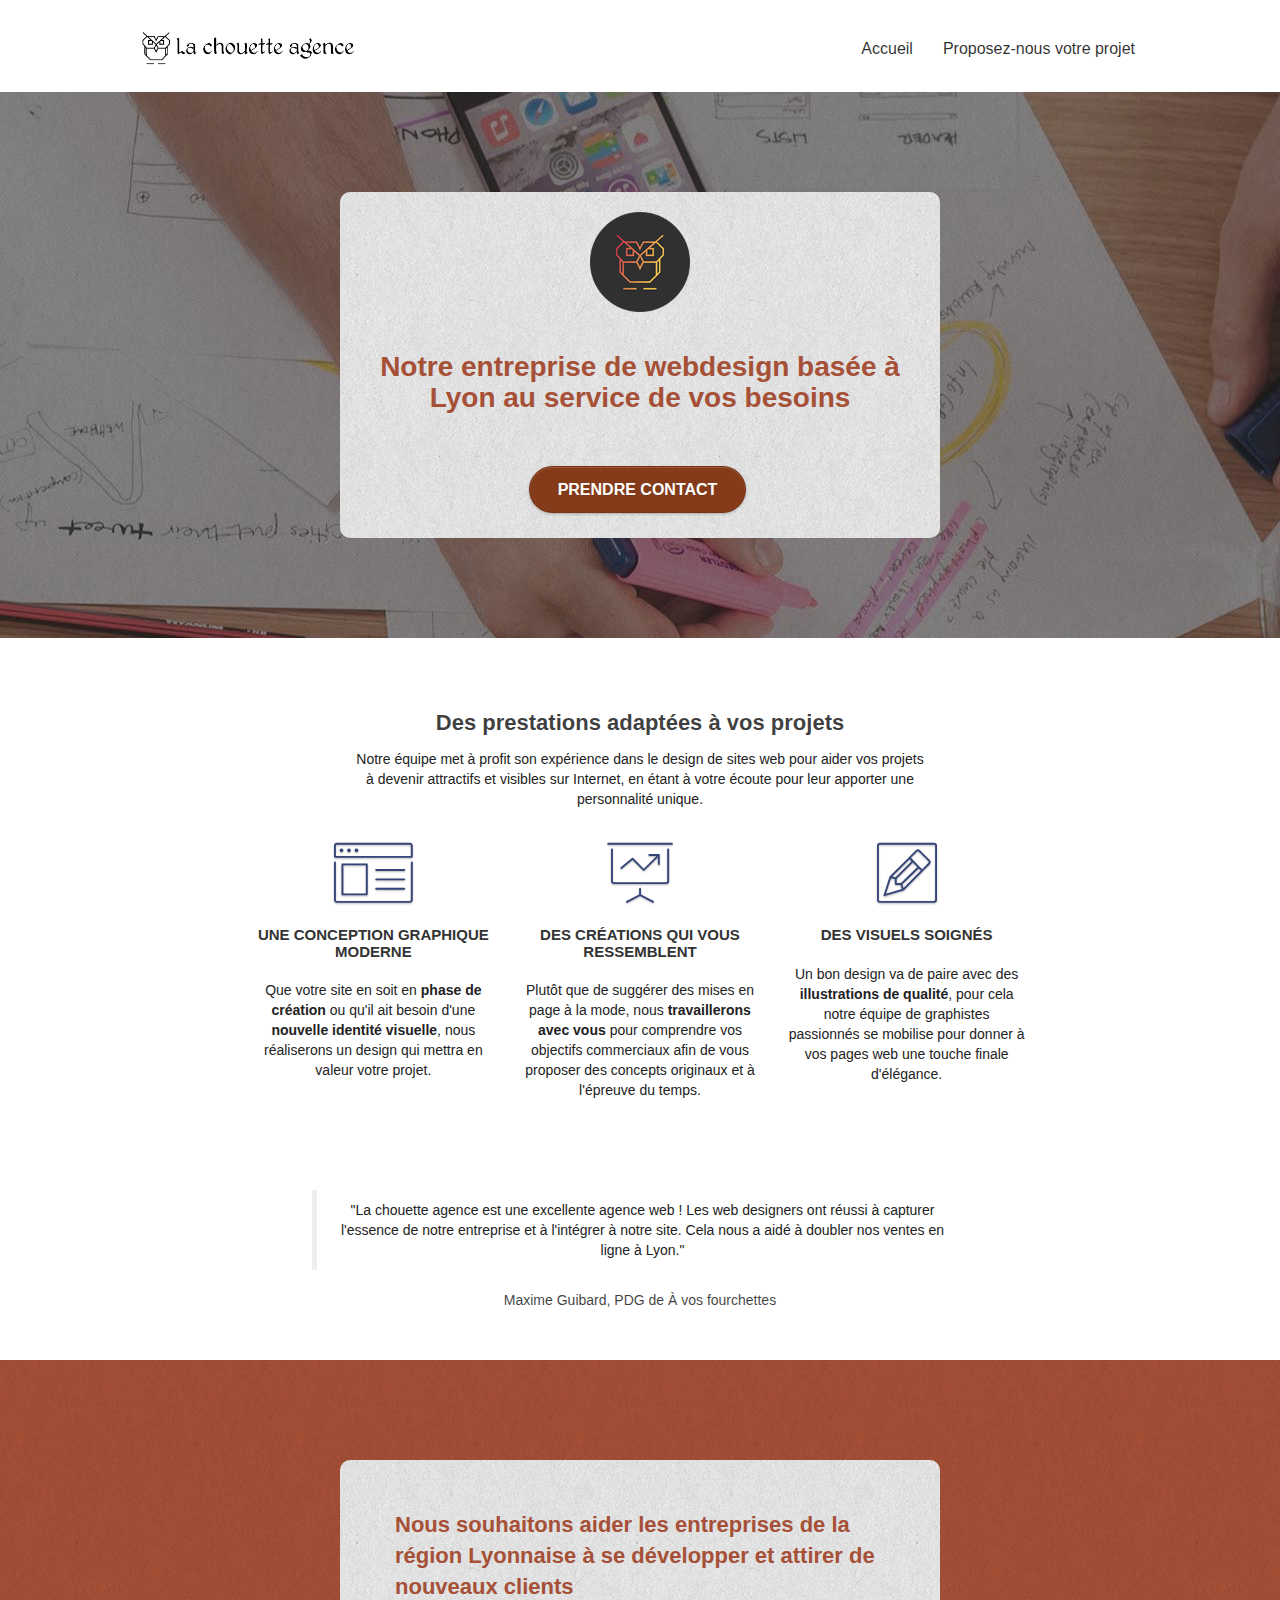
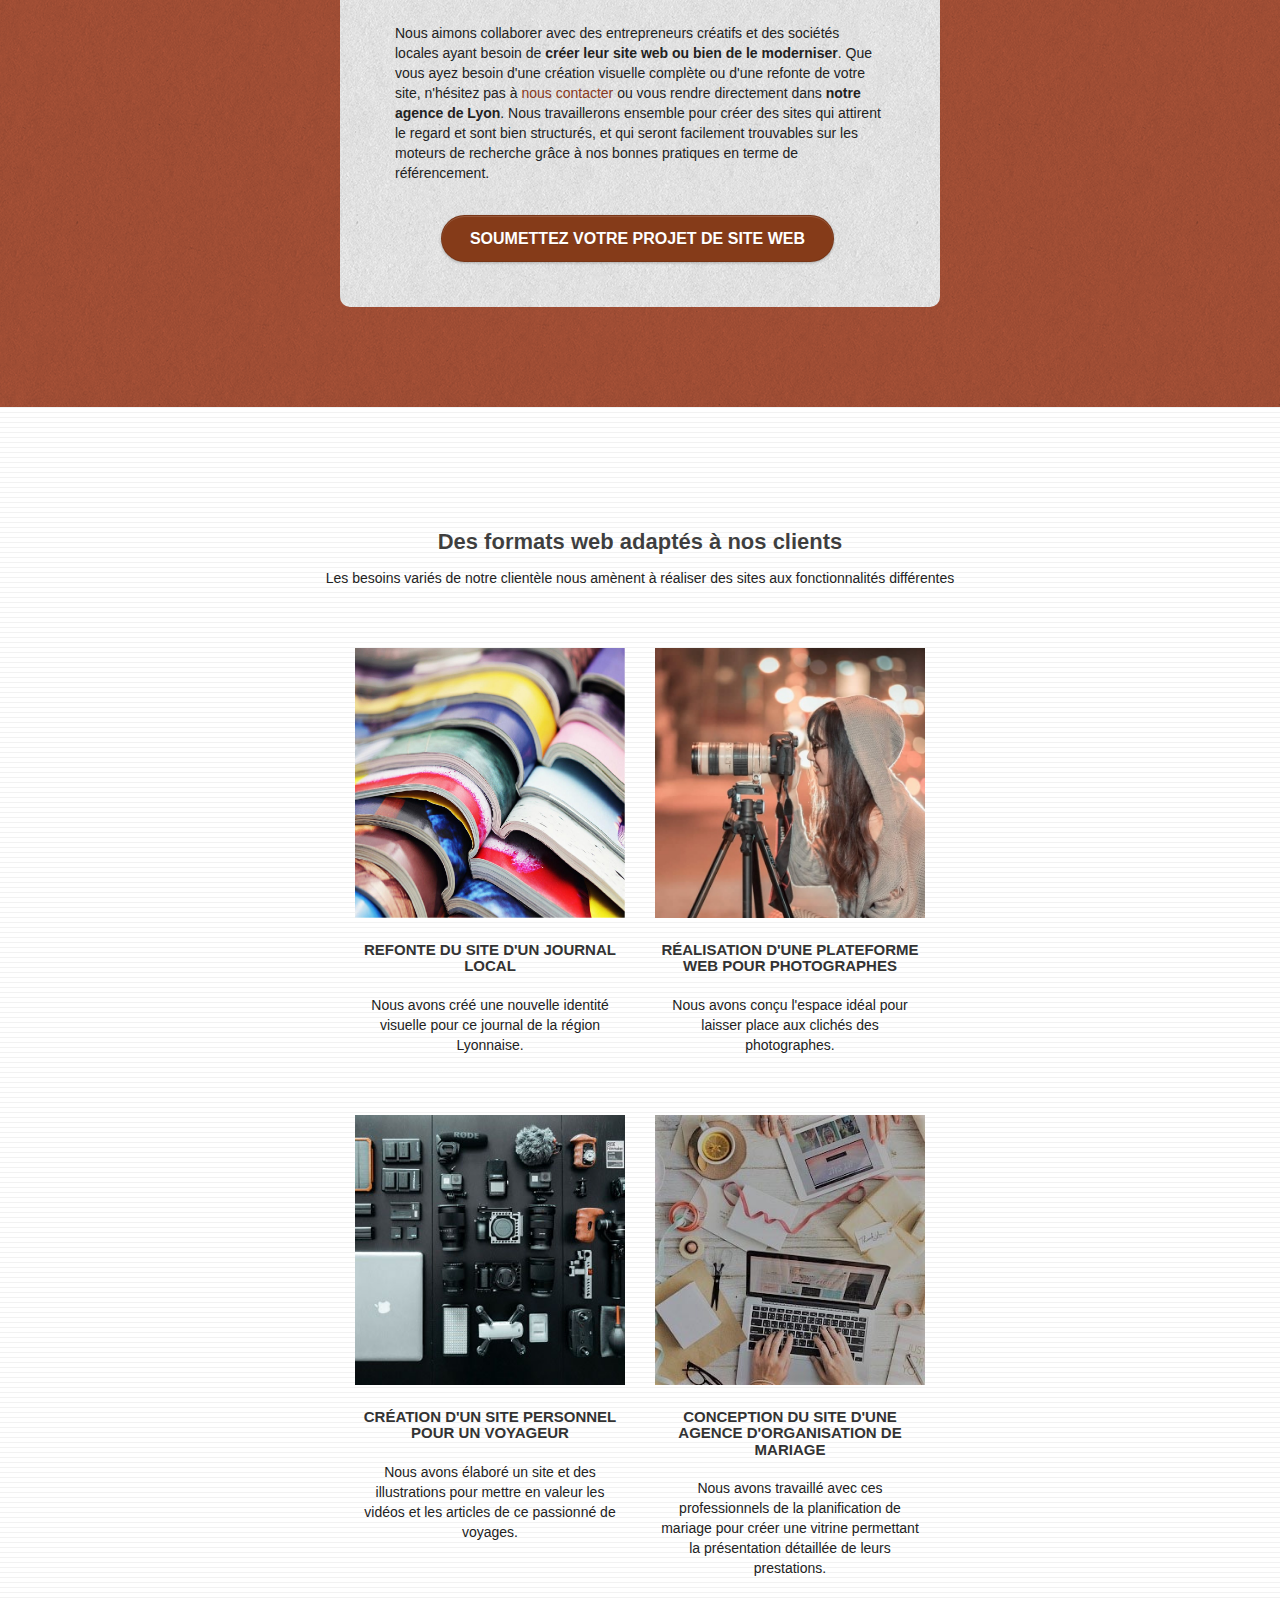
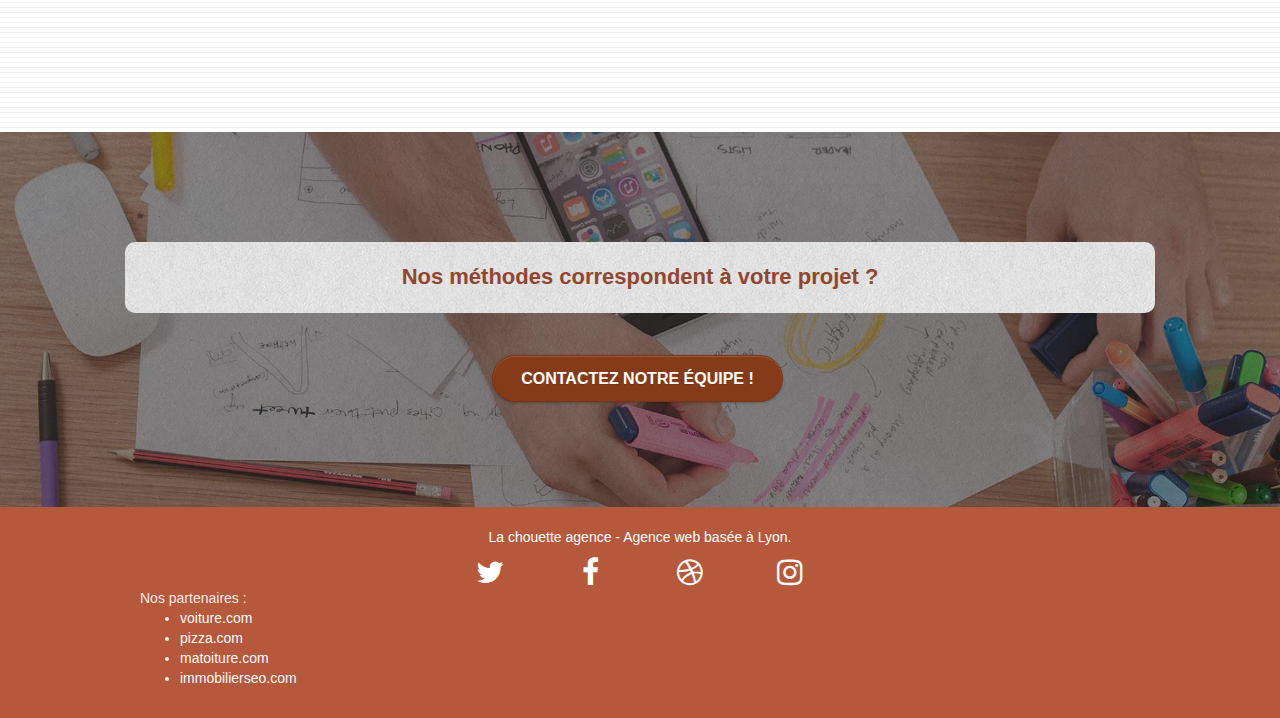
==== commit de79ff49: "ADDED new H2 title" ====
--- a/index.html
+++ b/index.html
@@ -173,7 +173,8 @@
 	<div class="container bloc-lg">
 		<div class="row">
 			<div class="col-sm-12 text-center">
-				<p>Les besoins variés de nos clients nous amènent à réaliser des sites aux fonctionnalités différentes</p>
+				<h2>Des formats web adaptés à nos clients</h2>
+				<p>Les besoins variés de notre clientèle nous amènent à réaliser des sites aux fonctionnalités différentes</p>
 			</div>
 		</div>
 		<div class="row tight-width-whitespace portfolio-row">
